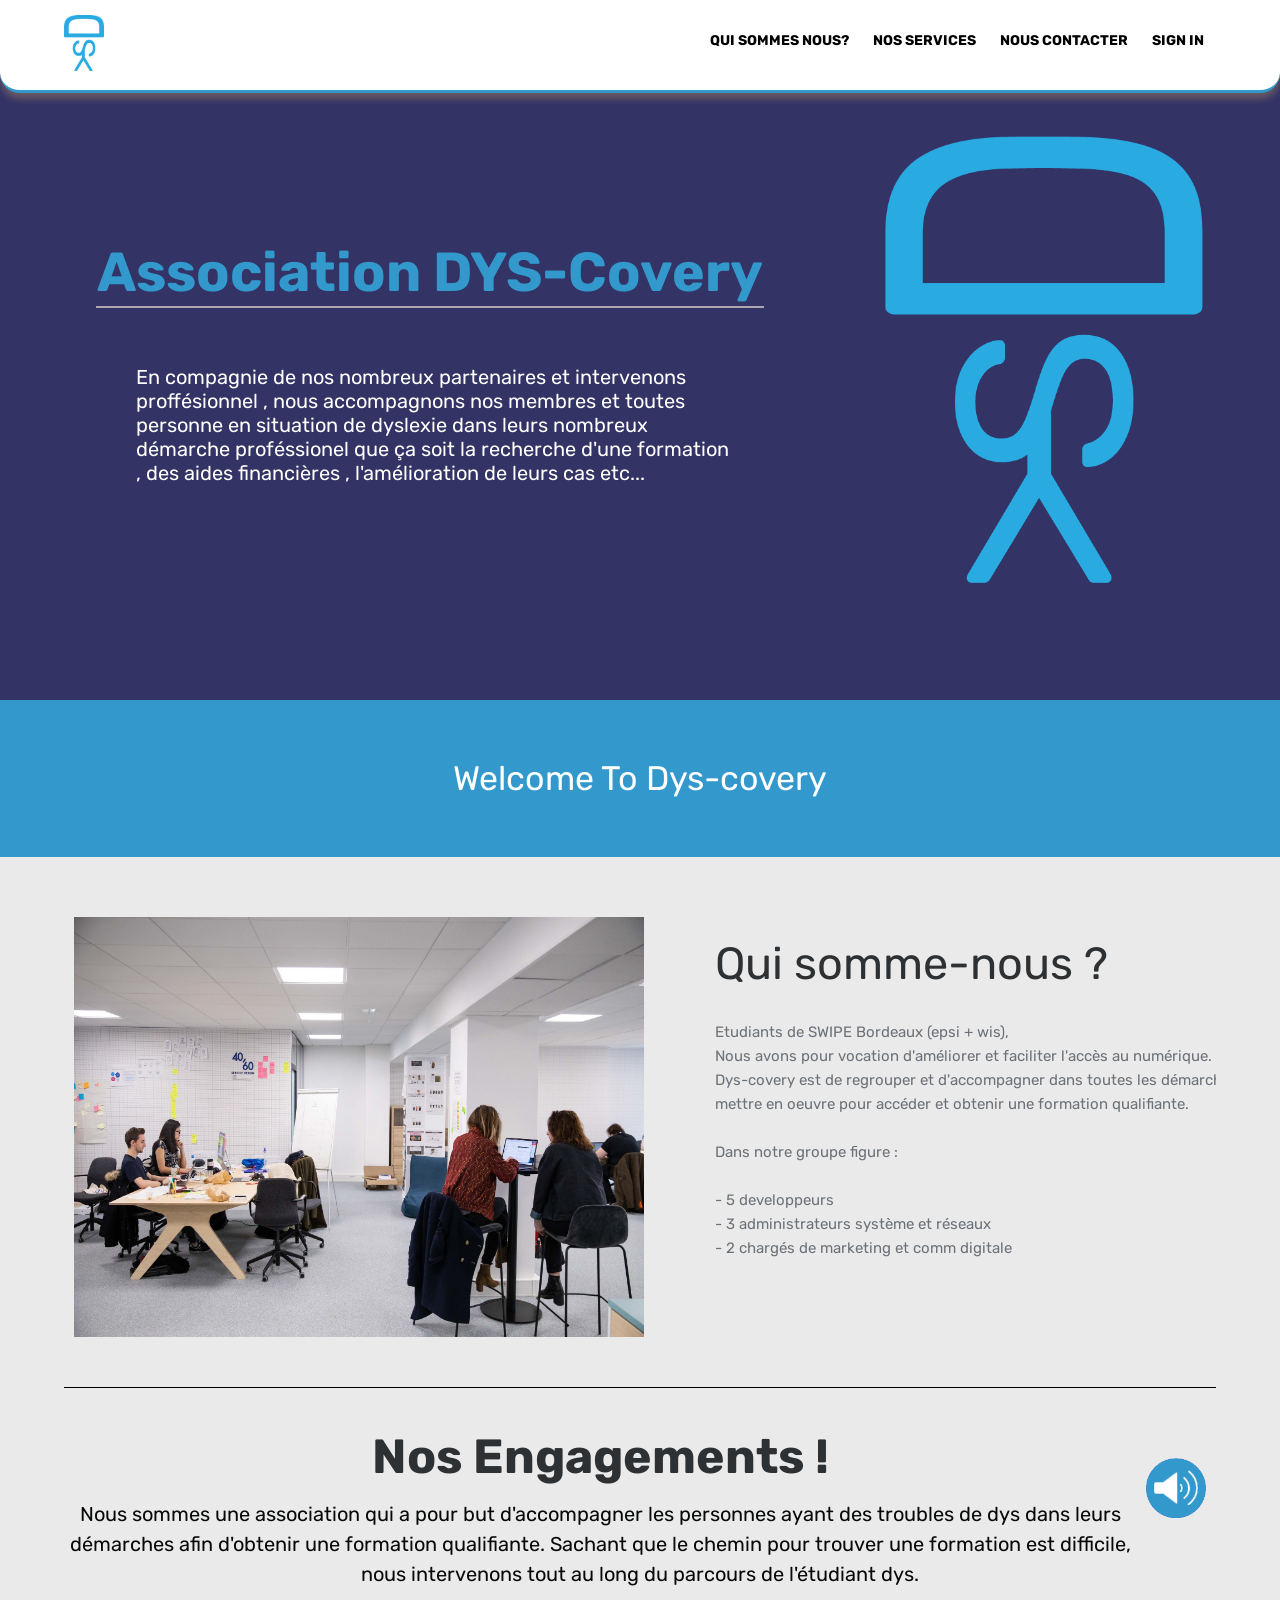
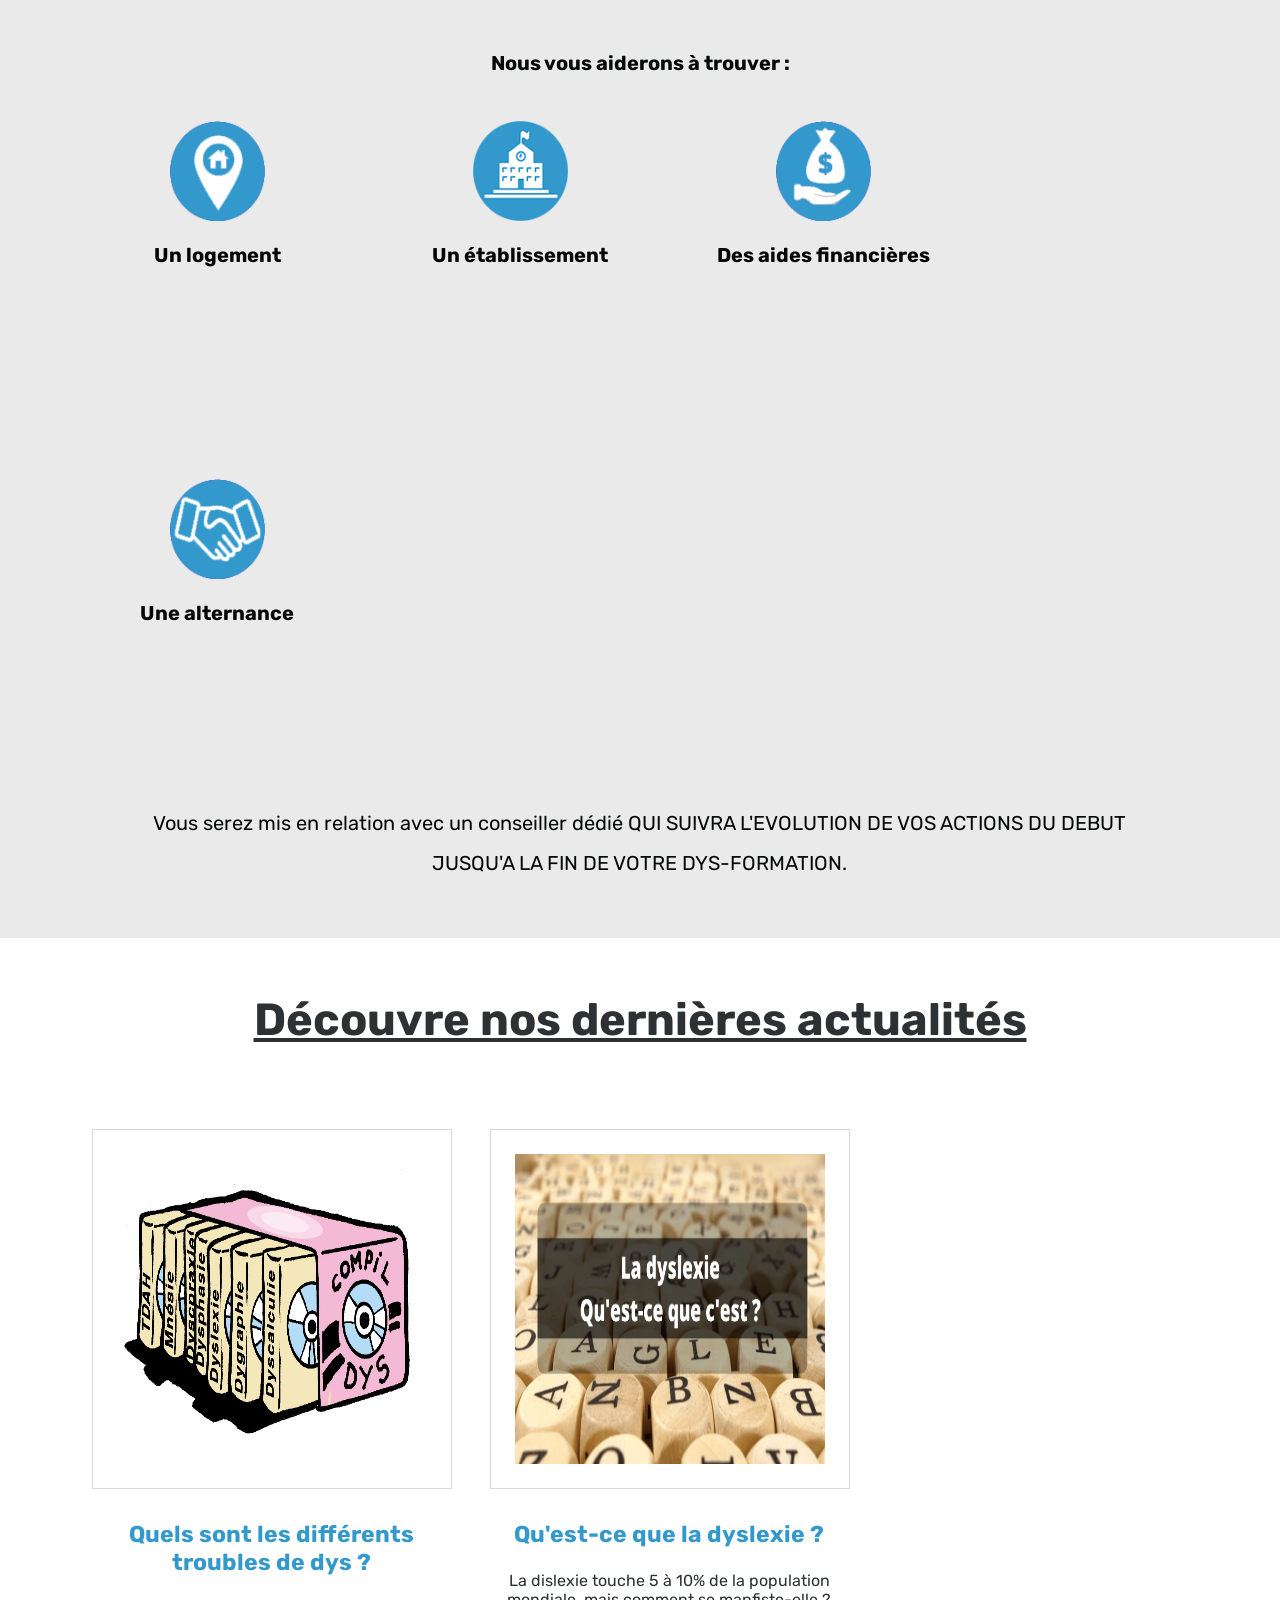
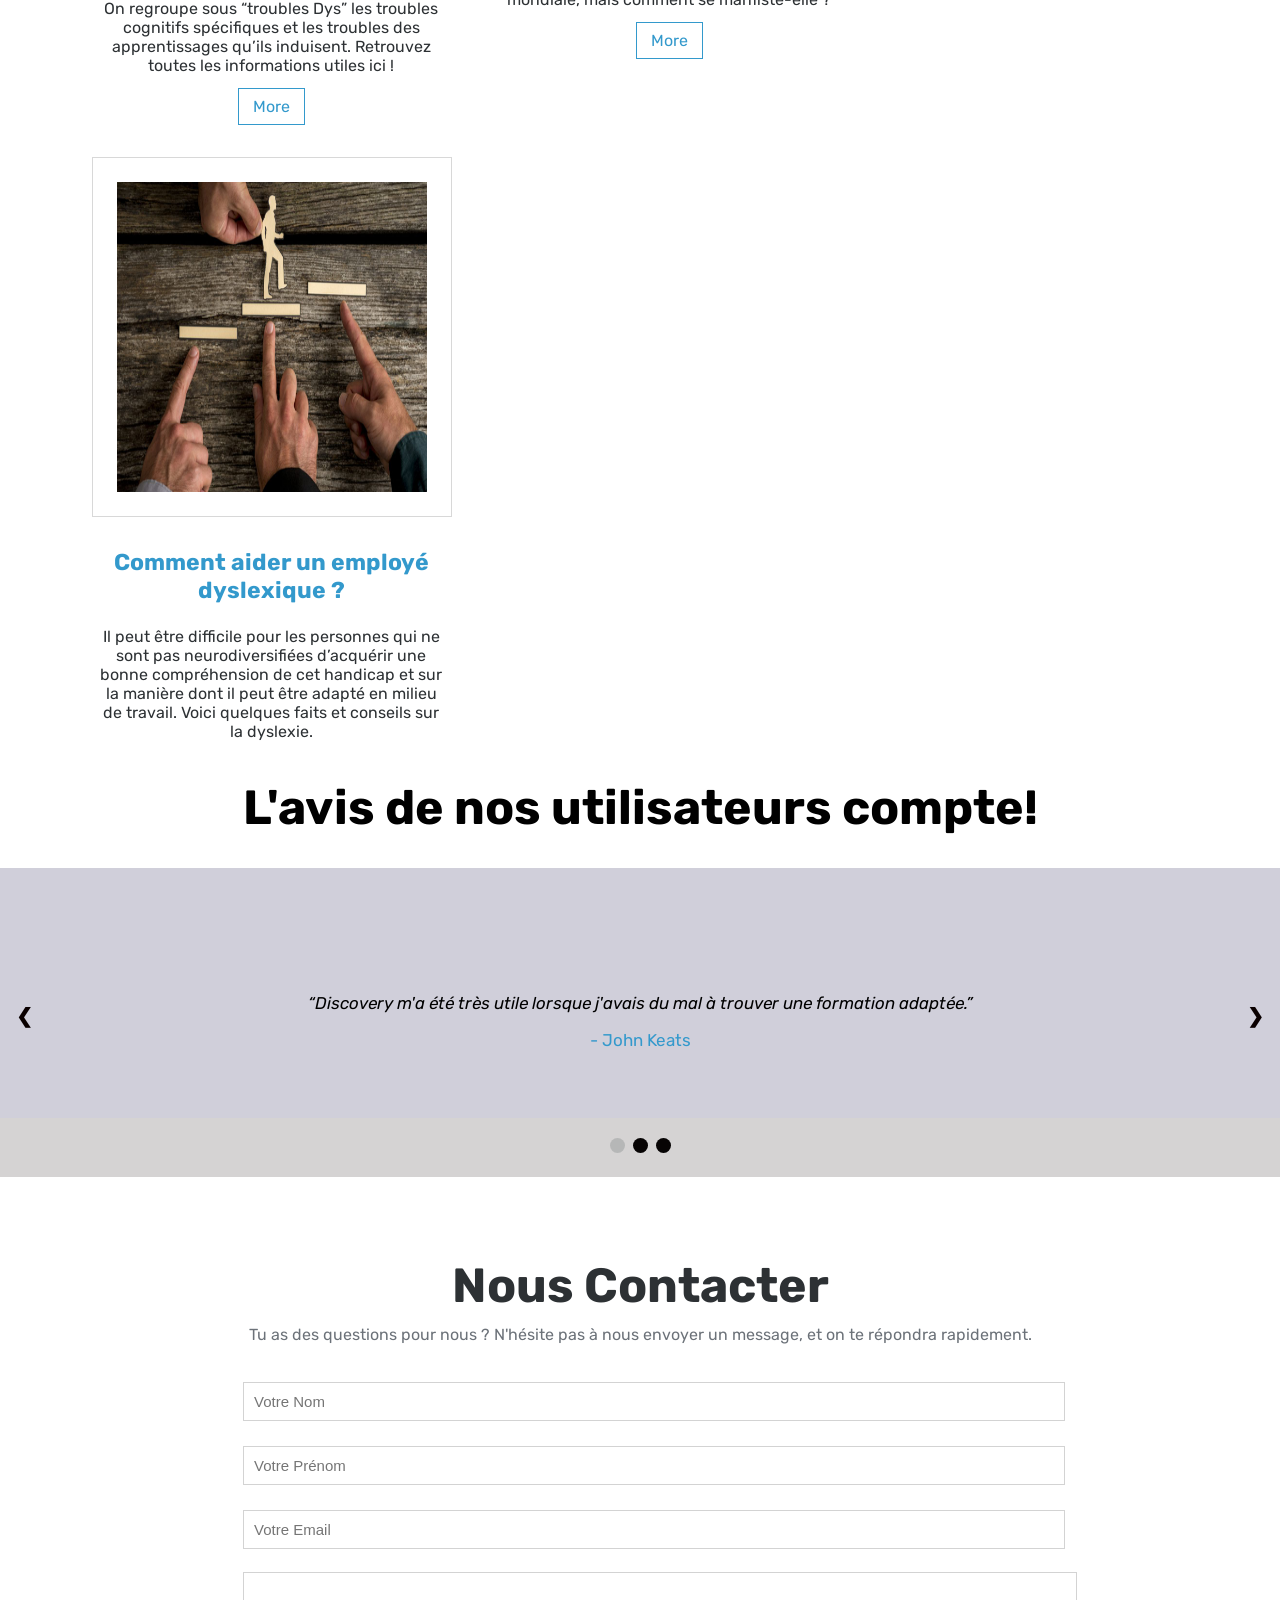
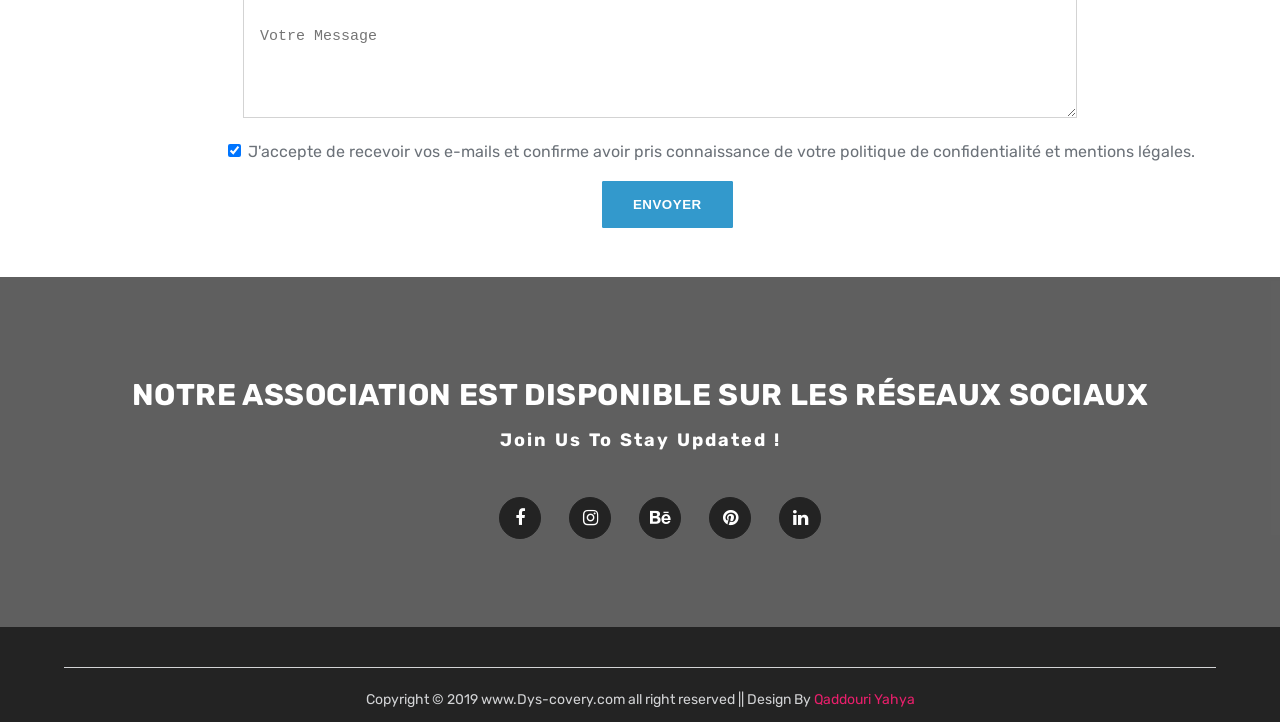
==== index.html @ 8e51b26f "Initial commit for server's guys" ====
<!DOCTYPE html>
<html lang="en-US" dir="ltr">
<head>
	<meta charset="utf-8">
	<meta name="viewport" content="device=width-device">
	<meta name="description" content="Affordable Web Development, Professional Web Development">
	<meta name="keyword" content="Wev Development, Web Design">
	<meta name="author" content="Yahya Qaddouri, Programmer and Developer">
	<title>Dys-cover</title>
	<link rel="stylesheet" type="text/css" href="Dyscovery.css">
	<link href="https://fonts.googleapis.com/css2?family=Rubik:ital,wght@0,300;0,400;0,500;0,600;0,700;0,800;0,900;1,300;1,400;1,500;1,600;1,700;1,800;1,900&display=swap" rel="stylesheet">
	<script type="text/javascript" src="index.js"></script>
</head>
<body>
	<section id="banner">
		<header>
			<div id=ancre-tete class="shape">
				<a href="index.html">
				<div class="logo">
					<img src="Images/logo1.png"></a>
				</div>
				<nav>
					<ul>
						<li><a href="#ancre-quisommesnous">Qui sommes Nous?</a></li>
						<li><a href="#">Nos Services</a>
							<ul class="nav-has-dropdown">
							  <li><a href="Formation.html">Formation</a></li>
							  <li><a href="Logement.html">Logement</a></li>
							  <li><a href="Aide.html">Aide Financières</a></li>
							</ul>
						  </li> 
						<!--<li><a href="#">Contacts</a></li>-->
						<li><a href="#ancre-contact">Nous Contacter</a></li>
						<li><a href="signin.php">Sign In</a></li>
					</ul>
				</nav>
			</div>
		</header>

		
		<div class="shape">
			<div class="content">
				<!-- <span id="Quote1"><q>Clothes mean nothing until someone lives in them</q></span>
				<br>-->
				<span id="Quote2">Association DYS-Covery</span>
				<p>
					En compagnie de nos nombreux partenaires et intervenons proffésionnel , nous accompagnons nos membres et toutes personne en situation de dyslexie dans leurs nombreux démarche proféssionel que ça soit la recherche d'une formation , des aides financières , l'amélioration de leurs cas etc...</p> <!-- <span id="desk">2019 Collection</span> -->

				<!--<form>
					<input class="searchinp" type="search" placeholder="What are you looking for?">
					<button class="btn" type="submit"><i class="fa fa-search" aria-hidden="true"></i></button>
				</form>-->
			</div>
		</div>
	</section>

	<section id="texts">
		<div class="shape">
			<h1>Welcome To Dys-covery</h1>
			<!--<span id="p">Lorem ipsum dolor sit amet, consectetur adipiscing elit. Duis eu libero scelerisque ligula sagittis faucibus eget quis lacus.Lorem ipsum dolor sit amet, consectetur adipiscing elit.Lorem ipsum dolor sit amet, consectetur adipiscing elit.</span>-->
		</div>
	</section>

	<section id="about">
		<div class="shape" id="ancre-quisommesnous">
			<article id="sidebox">
				<div class="left">
					<img src="Images/quisommesnous.jpg">
				</div>
				<div class="right">
					<h1>Qui somme-nous ?</h1>
					<p>Etudiants de SWIPE Bordeaux (epsi + wis),<br>
					Nous avons pour vocation d'améliorer et faciliter l'accès au numérique.
					L'idée de Dys-covery est de regrouper et d'accompagner dans toutes les démarches à mettre en oeuvre pour accéder et obtenir une formation qualifiante.
					<br>
					<br>
					Dans notre groupe figure :</br>
					<br>
                     - 5 developpeurs<br>
                     - 3 administrateurs système et réseaux<br>
                     - 2 chargés de marketing et comm digitale</p>
					 <br>
					<!--<a href="#">La Team ! </a>-->
				</div>
			</article>
		</div>
	</section>

	<!--<section id="textsvideos">
		<div class="shape">
			<article class="Design">
				<div class="Leftbx">
					<h1>Videos</h1>
					<p>Lorem Ipsum is simply dummy text of the printing and typesetting industry. Lorem Ipsum has been the industry's standard dummy text ever since the 1500s, when an unknown printer took a galley of type and scrambled it to make a type specimen book.
					<br>
					<br>
					There are many variations of passages of Lorem Ipsum available, but the majority have suffered alteration in some form, by injected humour, or randomised words which don't look even slightly believable.
					<br>
					<br>
					There are many variations of passages of Lorem Ipsum available, but the majority have suffered alteration in some form, by injected humour, or randomised words which don't look even slightly believable.</p>
				</div>

				<div class="Rightbx">
					<iframe src="https://player.vimeo.com/video/146742515?title=0&byline=0&portrait=0" allow="autoplay; fullscreen" allowfullscreen></iframe>
				</div>
			</article>
		</div>
	</section>-->

	<!-- <section id="Quote-Slide">
    <div class="shape"></div>
	<h3>Notre Engagement!</h3>
	<p>Nous sommes une association qui a pour but d'accompagner les personnes ayant des troubles de dys dans leurs démarches afin afin d'obtenir une formation qualifiante. Sachant que le chemin pour trouver une formation est difficile, nous intervenons tout au long du parcours de l'étudiant dys.
	</br>Nous aidons ainsi à :</p>
     
    </section> -->

	<section id="Team">
		<div class="shape">
		<div class="section-header">
		<div class="Audio">				
			<audio id="son" src="ressources_site/speech.wav"></audio>
            <img id="image" width="60px" src="ressources_site/picto/picto_audio.png" />
          <script>
            var son = document.getElementById('son'),
               image = document.getElementById('image');
               image.onclick = function(){
               son.play();
               }
           </script>
		</div>
				<h1>Nos Engagements !</h1>
				<p>Nous sommes une association qui a pour but d'accompagner les personnes ayant des troubles de dys dans leurs démarches afin d'obtenir une formation qualifiante.
					Sachant que le chemin pour trouver une formation est difficile, nous intervenons tout au long du parcours de l'étudiant dys.</p>
			    </br>
				<p ><strong>Nous vous aiderons à trouver :</strong></p>
		</div>
			<div class="Meet" >
				<div class="Person">
					<img src="ressources_site/picto/picto_logement.png">
					<div class="Person-Content">
						<h4>Un logement</h4>
					</div>
				</div>
			</div>
			<div class="Meet" >
				<div class="Person">
					<img src="ressources_site/picto/picto_school.png">
					<div class="Person-Content">
						<h4>Un établissement</h4>
					</div>
				</div>
			</div>
			<div class="Meet" >
				<div class="Person">
					<img src="ressources_site/picto/picto_moula.png">
					<div class="Person-Content">
						<h4>Des aides financières</h4>
					</div>
				</div>
			</div>
			<div class="Meet" >
				<div class="Person">
					<img src="ressources_site/picto/picto_alternance.png">
					<div class="Person-Content">
						<h4>Une alternance</h4>
					</div>
				</div>
			</div>
	<div class="shape">	
		<div class="section-header"  >
			<p class="tonton">Vous serez mis en relation avec un conseiller dédié QUI SUIVRA L'EVOLUTION DE VOS ACTIONS DU DEBUT JUSQU'A LA FIN DE VOTRE DYS-FORMATION.</p>
		</div>
	</div>
	</div>
	</section>

	<section id="Design">
		<div class="shape">
			<article id="Thrends">
				<h1><u>Découvre nos dernières actualités</u></h1>
				<!--<p>Lorem ipsum dolor sit amet, consectetur adipiscing elit. Praesent eget risus vitae massa<br>semper aliquam quis mattis quam.</p>-->
				
				<div class="box">
					<img class="middle" src="blog/article 2/TroublesDeDys.jpg">
					<div class="titles">
						<h3>Quels sont les différents troubles de dys ?</h3>
						<p>On regroupe sous “troubles Dys” les troubles cognitifs spécifiques et les troubles des apprentissages qu’ils induisent. Retrouvez toutes les informations utiles ici !</p>
						<a href="https://www.ffdys.com/troubles-dys" target="_blank">More</a>
					</div>
				</div>
				<div class="box">
					<img class="middle" src="blog/article 1/illu.png">
					<div class="titles">
						<h3>Qu'est-ce que la dyslexie ?</h3>
						<p>La dislexie touche 5 à 10% de la population mondiale, mais comment se manfiste-elle ?</p>
						<a href="https://dysmoi.fr/la-dyslexie-qu-est-ce-que-c-est/" target="_blank">More</a>
					</div>
				</div>
				<div class="box">
					<img class="middle" src="blog/article 3/aide_emploi.jpg">
					<div class="titles">
						<h3>Comment aider un employé dyslexique ?</h3>
						<p>Il peut être difficile pour les personnes qui ne sont pas neurodiversifiées d’acquérir une bonne compréhension de cet handicap et sur la manière dont il peut être adapté en milieu de travail. Voici quelques faits et conseils sur la dyslexie.</p>
						<a href="https://www.kellyservices.ca/ca/services-aux-entreprises/centre-de-ressources-pour-les-entreprises/gestion-des-employes/comment-aider-un-employe-dyslexique/" target="_blank">More</a>
					</div>
				</div>
			</article>
		</div>
	</section>
	<h1 class="yaya">L'avis de nos utilisateurs compte!</h1>
<section class="slideshow-container">
	<div class="mySlides" onload="currentSlide(1)">
	  <q>Discovery m'a été très utile lorsque j'avais du mal à trouver une formation adaptée.</q>
	  <p class="author">- John Keats</p>
	</div>
  
	<div class="mySlides">
	  <q>Un accompagnement et des conseillers au top !</q>
	  <p class="author">- Pierre Dumont</p>
	</div>
  
	<div class="mySlides">
	  <q>On y retrouve vraiment toute l'aide nécessaire, merci beaucoup !</q>
	  <p class="author">- Thomas maxime</p>
	</div>
  
	<!-- Next/prev buttons -->
	<a class="prev" onclick="plusSlides(-1)">&#10094;</a>
	<a class="next" onclick="plusSlides(1)">&#10095;</a>
   </section>
  
     <!-- Dots/bullets/indicators -->
     <div class="dot-container">
	  <span class="dot"  onclick="currentSlide(1)"></span>
	  <span class="dot" onclick="currentSlide(2)"></span>
 	  <span class="dot" onclick="currentSlide(3)"></span>
     </div>
  </div>
</section>

	<section id="Contact">
		<div id="ancre-contact" class="shape">
			<div class="contact-header">
				<h1 >Nous Contacter</h1>
				<p>Tu as des questions pour nous ? N'hésite pas à nous envoyer un message, et on te répondra rapidement.</p>
			</div>
			<div class="Form">
				<form>
					<div class="inp">
						<input type="text" spellcheck="true" placeholder="Votre Nom" required="">
					</div>
					<div class="inp">
						<input type="text" spellcheck="true" placeholder="Votre Prénom" required="">
					</div>
					<div class="inp">
						<input type="email" spellcheck="true" placeholder="Votre Email" required="">
					</div>
					<div class="inp">
						<textarea type="text" spellcheck="true" placeholder="Votre Message" required=""></textarea>
					</div>
				</br>
					<div class="popo">
						<input type="checkbox" id="Newsle" name="newsletter"
							   checked>
						<label for="Newsle">J'accepte de recevoir vos e-mails et confirme avoir pris connaissance de votre politique de confidentialité et mentions légales.
						</label>
					  </div>
					<div class="btn">
						<input type="submit" value="Envoyer">
					</div>
				</form>
			</div>
		</div>
	</section>

	<section id="upgrade">
		<div class="shape">
			<div class="upgrade-content">
				<h1>Notre association est disponible sur les réseaux sociaux</h1>
				<p>Join us to stay updated ! </p>
				<!--<a class="anchor" href="#">details</a>-->

				<ul>
					<li><a href="#"><i class="fa fa-facebook"></i></a></li>

					<li><a href="#"><i class="fa fa-instagram"></i></a></li>

					<li><a href="#"><i class="fa fa-behance"></i></a></li>

					<li><a href="#"><i class="fa fa-pinterest"></i></a></li>

					<li><a href="#"><i class="fa fa-linkedin"></i></a></li>
				</ul>
			</div>
		</div>
	</section>
	
	<footer>
		<div class="shape">
			<div class="flex">
			</div>
			<p>Copyright &copy; 2019 www.Dys-covery.com all right reserved || Design By <span style="color: #e81f6b;">Qaddouri Yahya</span></p>
		</div>
	</footer>
</body>

</html>


<!--<article id="Features">
				<h1>Features</h1>
				<p>Lorem ipsum dolor sit amet, consectetur adipiscing elit. Praesent eget risus vitae massa<br>semper aliquam quis mattis quam.</p>

				<div class="bx">
					<i class="fa fa-heart-o" aria-hidden="true"></i>
					<div class="innerbx">
						<h1>Money Back</h1>
						<p>Lorem ipsum dolor sit amet, consectetur adipiscing elit. Duis eu libero scelerisque ligula sagittis faucibus eget quis lacus.</p>
					</div>
				</div>

				<div class="bx">
					<i class="fa fa-gift" aria-hidden="true"></i>
					<div class="innerbx">
						<h1>Gift Coupon</h1>
						<p>Lorem ipsum dolor sit amet, consectetur adipiscing elit. Duis eu libero scelerisque ligula sagittis faucibus eget quis lacus.</p>
					</div>
				</div>

				<div class="bx">
					<i class="fa fa-mobile" aria-hidden="true"></i>
					<div class="innerbx">
						<h1>Free Shipping</h1>
						<p>Lorem ipsum dolor sit amet, consectetur adipiscing elit. Duis eu libero scelerisque ligula sagittis faucibus eget quis lacus.</p>
					</div>
				</div>
			</article>-->
---- Dyscovery.css ----
@import url("https://maxcdn.bootstrapcdn.com/font-awesome/4.6.3/css/font-awesome.min.css");
body
{
	margin: 0px;
	padding: 0px;
	font-family: 'Rubik', sans-serif;
	font-weight: 400px;
	color: #6c7279;
	background: #ffff;
}
.shape
{
	width: 90%;
	margin: auto;
	overflow: hidden;
}
header {  
	 min-height: 80px; 
	  width: 100%;   
	  background: transparent;  
	   position: fixed;  
	    z-index: 15;   
	    background: white;  
		border-bottom: solid 3px #3399CC;  
		border-bottom-left-radius: 20px;
		border-bottom-right-radius: 20px;
	    box-shadow: 0px 6px 6px 0px rgba(118,99,99,0.75);
	 }
header2 
{
	min-height: 80px;
	width: 100%;
	background: transparent;
	position: fixed;
	z-index: 1;
	background: rgba(35, 35, 35, 0.8);
}
header .logo
{
	float: left;
}
header .logo img
{
	
	/*height: 50px;*/
	width: 40px;
    margin-bottom: 15px;
	margin-top: 15px;
}
header nav
{
	float: right;
	margin-top: 8px;
}

header nav li {
	/*color: #fff;*/
	/*background: darkorange;*/
	display: block;
	float: left;
	padding: 1rem;
	position: relative;
	text-decoration: none;
	/*transition-duration: 0.3s;*/
  }
header nav li:hover {
	cursor: pointer;
  }
header nav ul
{
	padding-left: 0;
	list-style: none;
}
 header nav ul li 
{
	display: inline-block;
	padding: 6px 12px;
}
header nav ul li a
{
	text-decoration: none;
	color: black /*#ffffff*/;
	text-transform: uppercase;
	margin-bottom: 4px;
	font-weight: bold;
	font-size: 14px;
	position: relative;
}
header nav ul li ul {
	background: inherit;
	visibility: hidden;
	opacity: 0;
	min-width: 5rem;
	position: auto;
	/*transition: all 0.5s ease;*/
	margin-top: 1rem;
	left: 0;
	display: none;
  }

header nav ul li:hover > ul,
header nav ul li ul:hover {
  visibility: visible;
  opacity: 1;
  display: block;

}
header nav ul li a:hover
{
	color: #3399CC;/*#3399CC*/
}

header nav ul li ul li {
	clear: both;
	width: 100%;
  }

.nav-has-dropdown {
	float: auto;
	overflow: hidden;
  }
  
  .nav-has-dropdown .navbar-submenu-toggle {
	font-size: 16px;
	border: none;
	outline: none;
	color: white;
	/*padding: 14px 16px;*/
	background-color: inherit;
	font-family: inherit; /* Important for vertical align on mobile phones */
	margin: 0;} /* Important for vertical align on mobile phones */
#bannerconseiller
{
	background: url("Images/conseiller.png");
	background-size: cover;
	background-repeat: no-repeat;
	min-height: 450px;
}
#bannerconseiller .shape .content
	{
		float: left;
		margin-left: 10%;
		margin-top: 200px;
		position: absolute;
	}
#bannerconseiller .shape .content #Quote1
	{
		font-size: 15px;
		color: #aaa7b0;
	}
#bannerconseiller .shape .content #Quote3
	{
		font-size: 55px;
		color: #3399CC;
		font-weight: bold;
		padding:1px;
		border-bottom: 2px solid #aaa7b0;
	}
#bannerconseiller .shape .content p
	{
		margin-top: 25px;
		width:300px;
		color: #ffffff;
		margin-left: 6%;
		font-size: 20px;
	}
#bannerconseiller .shape .content #desk
	{
		color: #3399CC /*#3399CC*/;
		font-style: italic;
	}
#bannerconseiller .shape .content form .searchinp
	{
		float: left;
		width: 440px;
		height: 40px;
		padding: 10px;
		outline: none;
		border: none;
		border: 1px solid #3399CC;
		border-radius: 4px 0px 0px 4px;
		font-size: 15px;
		color: #fff;
		background: transparent;
	}
#bannerconseiller .shape .content form .btn
	{
		position: absolute;
		width: 55px;
		height: 40px;
		margin-left: -2px;
		text-align: center;
		font-size: 22px;
		background: none;
		background: #3399CC;
		border: none;
		outline: none;
		padding: 2px;
		border: 1px solid #3399CC;
		color: #fff;
		cursor: pointer;
		border-radius: 0px 4px 4px 0px;
}

#bannersignin
{
	/*background: url("Images/conseiller.png");
	background-size: cover;
	background-repeat: no-repeat;*/
	min-height: 50%;
}
#bannersignin .shape .content
	{
		float: left;
		margin-left: 10%;
		margin-top: 30%;
		position: absolute;
	}
#bannersignin .shape .content #Quote1
	{
		font-size: 15px;
		color: #aaa7b0;
	}
#bannersignin .shape .content #Quote3
	{
		font-size: 55px;
		color: #2571c7;
		font-weight: bold;
		padding:1px;
		border-bottom: 2px solid #aaa7b0;
	}
#bannersignin .shape .content p
	{
		margin-top: 25px;
		width:300px;
		color: #ffffff;
		margin-left: 6%;
		font-size: 20px;
	}
#bannersignin .shape .content #desk
	{
		color: #3399CC;
		font-style: italic;
	}
#bannersignin .shape .content form .searchinp
	{
		float: left;
		width: 440px;
		height: 40px;
		padding: 10px;
		outline: none;
		border: none;
		border: 1px solid #3399CC;
		border-radius: 4px 0px 0px 4px;
		font-size: 15px;
		color: #fff;
		background: transparent;
	}
#bannersignin .shape .content form .btn
	{
		position: absolute;
		width: 55px;
		height: 40px;
		margin-left: -2px;
		text-align: center;
		font-size: 22px;
		background: none;
		background: #3399CC;
		border: none;
		outline: none;
		padding: 2px;
		border: 1px solid #3399CC;
		color: #fff;
		cursor: pointer;
		border-radius: 0px 4px 4px 0px;
}

#banner2
	{
		background: url("ressources_site/bannieres/formation_banniere.jpg");
		background-size: cover;
		background-repeat: no-repeat;
		min-height: 600px;
	}
#banner2 .shape .content
	{
		float: left;
		margin-left: 32px;
		margin-top: 240px;
		position: absolute;
	}
#banner2 .shape .content #Quote1
	{
		font-size: 15px;
		color: #aaa7b0;
	}
#banner2 .shape .content #Quote2
	{
		font-size: 55px;
		color: #3399CC /*#3399CC*/;
		font-weight: bold;
		padding:1px;
		border-bottom: 2px solid #aaa7b0;
	}
#banner2 .shape .content p
	{
		margin-top: 60px;
		width:600px;
		color: #ffffff;
		margin-left: 6%;
		font-size: 20px;
	}
#banner2 .shape .content #desk
	{
		color: #3399CC /*#3399CC*/;
	}
#banner2 .shape .content form .searchinp
	{
		float: left;
		width: 440px;
		height: 40px;
		padding: 10px;
		outline: none;
		border: none;
		border: 1px solid #3399CC;
		border-radius: 4px 0px 0px 4px;
		font-size: 15px;
		color: #fff;
		background: transparent;
	}
#banner2 .shape .content form .btn
	{
		position: absolute;
		width: 55px;
		height: 40px;
		margin-left: -2px;
		text-align: center;
		font-size: 22px;
		background: none;
		background: #3399CC;
		border: none;
		outline: none;
		padding: 2px;
		border: 1px solid #3399CC;
		color: #fff;
		cursor: pointer;
		border-radius: 0px 4px 4px 0px;
}

#banneraide
	{
		background: url("ressources_site/bannieres/finance_banniere.jpg") no-repeat center center;
		background-size: cover;
		background-repeat: no-repeat;
		height: 600px;
	}
#banneraide .shape .content
	{
		float: left;
		margin-left: 32px;
		margin-top: 240px;
		position: absolute;
	}
#banneraide .shape .content #Quote1
	{
		font-size: 15px;
		color: #aaa7b0;
	}
#banneraide .shape .content #Quote2
	{
		font-size: 55px;
		color: #3399CC /*#3399CC*/;
		font-weight: bold;
		padding:1px;
		border-bottom: 2px solid #aaa7b0;
	}
#banneraide .shape .content p
	{
		margin-top: 60px;
		width:600px;
		color: #ffffff;
		margin-left: 6%;
		font-size: 20px;
	}
#banneraide .shape .content #desk
	{
		color: #3399CC /*#3399CC*/;
	}
#banneraide .shape .content form .searchinp
	{
		float: left;
		width: 440px;
		height: 40px;
		padding: 10px;
		outline: none;
		border: none;
		border: 1px solid #3399CC;
		border-radius: 4px 0px 0px 4px;
		font-size: 15px;
		color: #fff;
		background: transparent;
	}
#banneraide .shape .content form .btn
	{
		position: absolute;
		width: 55px;
		height: 40px;
		margin-left: -2px;
		text-align: center;
		font-size: 22px;
		background: none;
		background: #3399CC;
		border: none;
		outline: none;
		padding: 2px;
		border: 1px solid #3399CC;
		color: #fff;
		cursor: pointer;
		border-radius: 0px 4px 4px 0px;
}

#bannerlogement
	{
		background: url("ressources_site/bannieres/logement_banniere.jpg") no-repeat center center;
		background-size: cover;
		background-repeat: no-repeat;
		height: 600px;
	}
#bannerlogement .shape .content
	{
		float: left;
		margin-left: 32px;
		margin-top: 240px;
		position: absolute;
	}
#bannerlogement .shape .content #Quote1
	{
		font-size: 15px;
		color: #aaa7b0;
	}
#bannerlogement .shape .content #Quote2
	{
		font-size: 55px;
		color: #3399CC /*#3399CC*/;
		font-weight: bold;
		padding:1px;
		border-bottom: 2px solid #aaa7b0;
	}
#bannerlogement .shape .content p
	{
		margin-top: 60px;
		width:600px;
		color: #ffffff;
		margin-left: 6%;
		font-size: 20px;
	}
#bannerlogement .shape .content #desk
	{
		color: #3399CC /*#3399CC*/;
	}
#bannerlogement .shape .content form .searchinp
	{
		float: left;
		width: 440px;
		height: 40px;
		padding: 10px;
		outline: none;
		border: none;
		border: 1px solid #3399CC;
		border-radius: 4px 0px 0px 4px;
		font-size: 15px;
		color: #fff;
		background: transparent;
	}
#bannerlogement .shape .content form .btn
	{
		position: absolute;
		width: 55px;
		height: 40px;
		margin-left: -2px;
		text-align: center;
		font-size: 22px;
		background: none;
		background: #3399CC;
		border: none;
		outline: none;
		padding: 2px;
		border: 1px solid #3399CC;
		color: #fff;
		cursor: pointer;
		border-radius: 0px 4px 4px 0px;
}


#banner
{
	background: url("Images/banner.png");
	background-size: cover;
	background-repeat: no-repeat;
	min-height: 700px;
}
#banner .shape .content
{
	float: left;
	margin-left: 32px;
	margin-top: 240px;
	position: absolute;
}
#banner .shape .content #Quote1
{
	font-size: 15px;
	color: #aaa7b0;
}
#banner .shape .content #Quote2
{
	font-size: 55px;
	color: #3399CC /*#3399CC*/;
	font-weight: bold;
	padding:1px;
	border-bottom: 2px solid #aaa7b0;
}
#banner .shape .content p
{
	margin-top: 60px;
	width:600px;
	color: #ffffff;
	margin-left: 6%;
	font-size: 20px;
}
#banner .shape .content #desk
{
	color: #3399CC /*#3399CC*/;
}
#banner .shape .content form .searchinp
{
	float: left;
	width: 440px;
	height: 40px;
	padding: 10px;
	outline: none;
	border: none;
	border: 1px solid #3399CC;
	border-radius: 4px 0px 0px 4px;
	font-size: 15px;
	color: #fff;
	background: transparent;
}
#banner .shape .content form .btn
{
	position: absolute;
	width: 55px;
	height: 40px;
	margin-left: -2px;
	text-align: center;
	font-size: 22px;
	background: none;
	background: #3399CC /*#3399CC*/;
	border: none;
	outline: none;
	padding: 2px;
	border: 1px solid #3399CC;
	color: #fff;
	cursor: pointer;
	border-radius: 0px 4px 4px 0px;
}
#texts
{
	min-height: 60px;
	background: #3399CC;
	text-align: center;
	color: #ffff;
	border-radius: 20px solid black;
}
#texts .shape h1
{
	/* margin-top: 70px;*/
	font-size: 34px;
	font-weight: normal;
	padding: 30px;
	text-align: center;
	border-radius: 20px ;
	/* margin-bottom: -1px;*/
	/*padding-bottom: 20px;*/
}
#Design
{
	min-height: 850px;
	background: #ffffff;
}
#Design #Thrends
{
	min-height: 700px;
	background: #ffffff;
}
#Design #Thrends h1
{
	text-align: center;
	color: #2d3134;
	font-size: 45px;
	/*border-bottom: 2px solid #08070a;*/
	padding-top: 10px;
}

#Design #Thrends #souligne
{
	text-align: center;
	color: #2d3134;
	font-size: 45px;
	padding-top: 10px;

}
#Design #Thrends p
{
	text-align: center;
	color: #2d3134;
	margin-top: -33px;
}
#Design #Thrends .box
{
	float: left;
	margin-left: 18px;
	margin-top: 28px;
	width: 380px;
	height: 600px;
	background: none;
}
#Design #Thrends .box .middle
{
	width: 310px;
	height: 310px;
	margin-left: 10px;
	margin-top: 10px;
	padding: 24px;
	border: 1px solid #d8d8d8;
}
#Design #Thrends .box .titles
{
	width: 350px;
	height: 180px;
	margin-left: 14px;
	text-align: center;
}
#Design #Thrends .box .titles h3
{
	text-align: center;
	padding-top: 4px;
	font-size: 23px;
	color: #3399CC;
}
#Design #Thrends .box .titles p
{
	margin-top: 6px;
	padding-bottom: 6px;
	color: #2d3134;
}
#Design #Thrends .box .titles a
{
	text-decoration: none;
	color: #3399CC;
	border: 1px solid #3399CC;
	padding: 8px 14px;
	transition: 0.5s all;
}
#Design #Thrends .box .titles a:hover
{
	color: #fff;
	background: #3399CC;
}
#Design #Features
{
	min-height: 600px;
	background: #ffffff;
	margin-top: -20px;
}
#Design #Features h1
{
	text-align: center;
	line-height: 1.3;
	font-size: 48px;
	color: #2d3134;
	margin-bottom: -10px;
}
#Design #Features p
{
	text-align: center;
	color: #2d3134;
}
#Design #Features .bx
{
	float: left;
	margin-left: 18px;
	margin-top: 30px;
	width: 380px;
	height: 340px;
	background: none;
	/*border: 1px solid grey;*/
}
#Design #Features .bx .fa
{
	display: flex;
	justify-content: center;
	align-items: center;
	padding: 18px;
	height: 50px;
	width: 80px;
	font-size: 40px;
	background: #3399CC;
	color: #ffffff;
	margin-left: 132px;
	border-radius: 2px;
}
#Design #Features .bx .innerbx
{
	width: 350px;
	height: 230px;
	margin-left: 11px;
	margin-top: 7px;
	border: 4px solid #3399CC;
	border-radius: 2px;
}
#Design #Features .bx .innerbx h1
{
	font-size: 26px;
	color: #2d3134;
	margin-bottom: 10px;
	margin-top: 60px;
}
#Design #Features .bx .innerbx p
{
	color: #86898e;
	line-height: 1.5;
}
#about
{
	min-height: 530px;
	background: #eaeaea;
}
#about #sidebox
{
	height: 530px;
	width: 1215px;
	background: #eaeaea;
	border-bottom:  1px solid black ;
}
#about #sidebox .left
{
	float: left;
	width: 570px;
	height: 430px;
}
#about #sidebox .right
{
	float: right;
	width: 634px;
	height: 530px;

}
#about #sidebox .left img
{
	padding: 10px;
	margin-top: 50px;
	width: 570px;
	height: 420px;
	filter: grayscale(5%);
}
#about #sidebox .right h1
{
	margin-left: 70px;
	margin-top: 80px;
	font-size: 45px;
	color: #2d3134;
	font-weight: normal;
}
#about #sidebox .right p
{
	margin-left: 70px;
	margin-top: -15px;
	color: #6c7279;
	font-size: 15px;
	line-height: 1.6;
	margin-bottom: 25px;
}
#about #sidebox .right a
{
	font-weight: bold;
	text-decoration: none;
	margin-left: 80px;
	color: #3399CC;
	font-size: 14px;
	text-transform: uppercase;
	border: 1px solid #3399CC;
	padding: 8px 12px;
	transition: 0.8s all;
}
#about #sidebox .right a:hover
{
	color: #ffffff;
	background: #3399CC;
}
#textsvideos
{
	min-height: 500px;
	background: #ffffff;
}
#textsvideos .Design
{
	width: 1215px;
	height: 430px;
	background: #ffffff;
	margin-top: 35px;
}
#textsvideos .Design .Leftbx
{
	float: left;
	width: 570px;
	height: 400px;
	margin-left: 10px;
	margin-top: 15px;
}
#textsvideos .Design .Rightbx
{
	float: right;
	width: 620px;
	height: 400px;
	margin-right: 10px;
	margin-top: 15px;
}
#textsvideos .Design .Leftbx h1
{
	font-size: 40px;
	font-weight: normal;
	color: #2d3134;
	margin-left: 25px;
	margin-bottom: -2px;
	margin-top: 50px;
}
#textsvideos .Design .Leftbx p
{
	margin-left: 25px;
	color: #6c7279;
	line-height: 1.5;
	font-size: 14px;
}
#textsvideos .Design .Rightbx iframe
{
	width: 600px;
	height: 330px;
	border: 0px;
	margin-top: 30px;
	margin-left: 22px;
	opacity: .9;
}
#gallery
{
	min-height: 2200px;
	background: #ffffff;
}
#gallery .GLwork
{
	height: 2135px;
	overflow: hidden;
	margin-top: 5px;
}
#gallery .GLwork .header
{
	height: 120px;
}
#gallery .GLwork .header h1
{
	text-align: center;
	font-size: 48px;
	color: #2d3134;
	margin-bottom: -8px;
}
#gallery .GLwork .header p
{
	text-align: center;
	color: #6c7279;
	line-height: 1.4;
}
#gallery .GLwork .works
{
	height: 1950px;
	margin-top: 15px;
}
#gallery .GLwork .works .photobx
{
	float: left;
	box-sizing: border-box;
	width: 301px;
	height: 240px;
	background: #000;
	margin-left: 2px;
	margin-top: 2px;
	overflow: hidden;
	position: relative;
	box-shadow: 0px 0px 0px 1px #fff;
}
#gallery .GLwork .works .photobx .phwrkbx
{
	text-decoration: none;
	background: transparent;
}
#gallery .GLwork .works .photobx .phwrkbx img
{
	width: 301px;
	height: 240px;
	opacity: .7;
	filter: brightness(100%);
	vertical-align: middle;
	transition: .3s all;
}
#gallery .photobx .overlay
{
	/*background: rgba(56, 56, 56, 0.58);*/
	background: rgba(232, 31, 107, 0.35);
	height: 100%;
	width: 100%;
	position: absolute;
	opacity: 0;
	left: 0px;
	top: 0px;
	transition: opacity, 0.3s;
}
#gallery .photobx:hover img
{
	transform: scale(1.2);
}
#gallery .photobx .overlay:hover
{
	opacity: 1;
}
#Discount-Cover
{
	min-height: 350px;
	background: url("Images/flat.jpg");
	background-size: cover;
	background-repeat: no-repeat;
	background-position: center;
	filter: grayscale(100%);
	transition: 0.3s all;
}
#Discount-Cover:hover
{
	filter: grayscale(30%);
}
#Team
{
	min-height: 600px;
	background: #eaeaea;
}
#Team .shape .section-header
{
	min-height: 135px;
	margin-top: 20px;
	text-align: center;
	/*border-top: solid 1px black;*/
}
#Team .shape .section-header .Audio
{   
	float:right;
	padding:10px;
	min-height: 5px;
	margin-top: 20px;
}

#Team .shape .section-header h1
{
	font-size: 48px;
	color: #2d3134;
	margin-bottom: -6px;
}
#Team .shape .section-header p
{
	color: #070808;
	line-height: 1.5;
	font-size: 20px;
}

#Team .shape .section-header .tonton
{
	color: #070808;
	line-height: 2;
	margin-top: -3%;

}
#Team .shape .Meet
{
	float: left;
	width: 300px;
	height: 350px;
	background: #eaeaea;
	margin-top: 8px;
	margin-left: 3px;
}
#Team .shape .Meet .Person
{
	max-width: 270px;
	height: 350px;
	margin-left: 15px;
	text-align: center;
}
#Team .shape .Meet .Person img
{
	width: 95px;
	height: 100px;
	margin-top: 15px;
	margin-bottom: -9px;
}
#Team .shape .Meet .Person .Person-Content
{
	width: 270px;
	height: 150px;
	margin-top: 5px;
}
#Team .shape .Meet .Person .Person-Content h4
{
	font-weight: 400px;
	font-size: 20px;
    color: #070606;
    margin-bottom: -7px;
}
#Team .shape .Meet .Person .Person-Content p
{
	line-height: 22.4px;
    color: #6c7279;
}
#Quote-Slide
{
	min-height: 500px;
	background: #cccccc;
}

#Quote-Slide .h3{
  text-align: center;
  margin-top: 15px;
}
#Quote-Slide .shape blockquote
{
	text-align: center;
	color: #fff;
	margin-top: 160px;
}
#Quote-Slide .shape blockquote p
{
	font-size: 14px;
	line-height: 1.5;
	width: 700px;
	margin-left: 205px;
}
#Contact
{
	min-height: 700px;
	background: #ffffff;
}
#Contact .shape .contact-header
{
	min-height: 110px;
	margin-top: 80px;
	text-align: center;
}
#Contact .shape .contact-header h1
{
	font-size: 48px;
	color: #2d3134;
	margin-bottom: -6px;
}
#Contact .shape .contact-header p
{
	color: #6c7279;
	line-height: 1.4;
}
#Contact .shape .Form
{
	min-height: 440px;
	margin-top: 4px;
}
#Contact .shape .Form form
{
	margin-left: 18%;
}
#Contact .shape .Form form .inp
{
	margin-top: 5px;
	margin-left: -3%;
}
#Contact .shape .Form form .inp input
{
	width: 800px;
	padding: 10px;
	font-size: 15px;
	color: #2d3134;
	margin-top: 10px;
	margin-bottom: 10px;
	outline: none;
	background: none;
	border: none;
	border: 1px solid lightgray;
}
#Contact .shape .Form form .inp textarea
{
	width: 800px;
	padding: 55px 16px;
	font-size: 15px;
	color: #2d3134;
	margin-top: 8px;
	outline: none;
	background: none;
	border: none;
	border: 1px solid lightgray;
}
#Contact .shape .Form form .popo
{
	margin-left: -5%;

}
#Contact .shape .Form form .btn
{
	margin-left: 35%;
	margin-top: 20px;
}
#Contact .shape .Form form .btn input
{
	background: none;
	outline: none;
	border: none;
	padding: 15px 30px;
	border: 0.2px solid #3399CC;
	text-transform: uppercase;
	letter-spacing: 0.5px;
	font-weight: bold;
	background: #3399CC;
	color: #fff;
	border-radius: 1px;
}
#Contact .shape .Form form .btn input:hover
{
	background: #ecebe7;
	color: #3399CC;
	border: 1px solid #ecebe7;
	border-radius: 1px;
	cursor: pointer;
}

#signinform
{
	min-height: 700px;
	background: #ffffff;
}
#signinform .shape .contact-header
{
	min-height: 110px;
	margin-top: 15%;
	text-align: center;
}
#signinform .shape .contact-header h1
{
	font-size: 48px;
	color: #2d3134;
	margin-bottom: -6px;
}
#signinform .shape .contact-header p
{
	color: #6c7279;
	line-height: 1.4;
}
#signinform .shape .Form
{
	min-height: 440px;
	margin-top: 4px;
}
#signinform .shape .Form form
{
	margin-left: 18%;
}
#signinform .shape .Form form .inp
{
	margin-top: 5px;
	margin-left: -3%;
}
#signinform .shape .Form form .inp input
{
	width: 800px;
	padding: 10px;
	font-size: 15px;
	color: #2d3134;
	margin-top: 10px;
	margin-bottom: 10px;
	outline: none;
	background: none;
	border: none;
	border: 1px solid lightgray;
}
#signinform .shape .Form form .inp textarea
{
	width: 800px;
	padding: 55px 16px;
	font-size: 15px;
	color: #2d3134;
	margin-top: 8px;
	outline: none;
	background: none;
	border: none;
	border: 1px solid lightgray;
}
#signinform .shape .Form form .popo
{
	margin-left: -5%;

}
#signinform .shape .Form form .btn
{
	margin-left: 35%;
	margin-top: 20px;
}
#signinform .shape .Form form .btn input
{
	background: none;
	outline: none;
	border: none;
	padding: 15px 30px;
	border: 0.2px solid #3399CC;
	text-transform: uppercase;
	letter-spacing: 0.5px;
	font-weight: bold;
	background: #3399CC;
	color: #fff;
	border-radius: 1px;
}
#signinform .shape .Form form .btn input:hover
{
	background: #ecebe7;
	color: #3399CC;
	border: 1px solid #ecebe7;
	border-radius: 1px;
	cursor: pointer;
}



#upgrade
{
	min-height: 350px;
	background: url("Images/Clothes.png") 0 -220px;
	background-size: cover;
	background-repeat: no-repeat;
}
#upgrade .shape .upgrade-content
{
	height: 350px;
	display: flex;
	flex-direction: column;
	justify-content: center;
	align-items: center;
	text-align: center;
	position: absolute;
	background: rgba(56, 56, 56, 0.8);
	left: 0px;
	right: 0px;
	color: #fff;
}
#upgrade .shape .upgrade-content h1
{
	font-size: 30px;
	text-transform: uppercase;
	word-spacing: 0.5px;
	letter-spacing: 0.5px;
	font-style: inherit;
	margin-bottom: -2px;
	margin-top: 40px;
}
#upgrade .shape .upgrade-content p
{
	font-weight: bold;
	text-transform: capitalize;
	font-size: 18px;
	word-spacing: 1px;
	letter-spacing: 2px;
	color: #fff;
}
#upgrade .shape .upgrade-content .anchor
{
	text-decoration: none;
	color: #fff;
	text-transform: uppercase;
	border: 1px solid #3399CC;
	background: #3399CC;
	padding: 13px 100px;
	letter-spacing: 3px;
	font-weight: bold;
	margin-top: 8px;
	transition: 0.5s all;
	border-radius: 30px;
}
#upgrade .shape .upgrade-content .anchor:hover
{
	color: #3399CC;
	border: 1px solid #ecebe7;
	background: #ecebe7;
}
#upgrade .shape .upgrade-content ul
{
	list-style: none;
}
#upgrade .shape .upgrade-content ul li
{
	display: inline-block;
	padding: 12px;
}
#upgrade .shape .upgrade-content ul li a
{
	color: #fff;
	text-decoration: none;
}
#upgrade .shape .upgrade-content ul li a i
{
	font-size: 18px;
	width: 42px;
	height: 42px;
	border: 1px solid #232323;
	background: #232323;
	display: flex;
	justify-content: center;
	align-items: center;
	padding: 8px;
	position: relative;
	border-radius: 50%;
	box-sizing: border-box;
}
#upgrade .shape .upgrade-content ul li a i:hover
{
	color: #3399CC;
}
footer
{
	min-height: 20px;
	background: #232323;
	color: #d2d3d5;
	font-size: 14px;
}
footer p
{
	text-align: center;
	margin-top: 23px;
}
footer .shape .flex
{
	width: 100%;
	overflow: hidden;
	display: flex;
	margin-top: 40px;
	border-bottom: 1px solid #d2d3d5;
}
footer .shape .flex .flexbox
{
	color: #fff;
	margin-left: 40px;
}
footer .shape .flex .flexbox h3
{
	font-weight: normal;
	font-size: 18px;
	color: #3399CC;
	text-transform: uppercase;
	word-spacing: 1px;
	letter-spacing: 1px;
}
footer .shape .flex .flexbox ul
{
	list-style: none;
	margin-left: -38px;
}
footer .shape .flex .flexbox ul li a
{
	text-decoration: none;
	color: #d2d3d5;
	font-size: 13px;
	line-height: 2.2;
	font-weight: bold;
	transition: 0.3s all;
	text-transform: capitalize;
}
footer .shape .flex .flexbox ul li a:hover
{
	color: #3399CC;
}
footer .shape .flex .flexbox ul li a:hover i
{
	color: #fff;
	transform: rotate(-180deg);
}
footer .shape .flex .flexbox ul li a i
{
	color: #3399CC;
	font-size: 10px;
	transition: 0.3s all;
}
footer .shape .flex .vrt
{
	border-left: 1px solid #3399CC;
	height: 200px;
	margin-left: 30px;
	margin-top: 65px;
}
footer .shape .flex .flexbox  h4
{
	margin-top: 80px;
	font-size: 18px;
	color: #fff;
	text-transform: uppercase;
	letter-spacing: 1.5px;
}
footer .shape .flex .flexbox  h4 span
{
	color: #3399CC;
}
footer .shape .flex .flexbox form .email
{
	width: 234px;
	height: 26px;
	border: none;
	outline: none;
	border: 1px solid #d2d3d5;
	background: #ffffff;
	color: #2d3134;
	padding-left: 6px;
}
footer .shape .flex .flexbox form .btn
{
	outline: none;
	border: none;
	background: none;
	border: 1px solid #d2d3d5;
	background: #d2d3d5;
	width: 80px;
	height: 30px;
	padding: 6px;
	margin-left: -4px;
	font-size: 12px;
	text-transform: uppercase;
	letter-spacing: 2px;
	color: #3399CC;
	font-weight: bold;
}
footer .shape .flex .flexbox form .btn:hover
{
	color: #fff;
	background: #3399CC;
	border: 1px solid #3399CC;
	cursor: pointer;
}
footer .shape .flex .flexbox .UL .LI
{
	display: inline-block;
	padding: 14px;
}
footer .shape .flex .flexbox .UL .LI .A .fa
{
	border: 1px solid #d2d3d5;
	height: 30px;
	width: 30px;
	display: flex;
	justify-content: center;
	align-items: center;
	background: #d2d3d5;
	font-size: 15px;
	transition: 0.3s all;
	border-radius: 1px;
}
footer .shape .flex .flexbox .UL .LI .A .fa:hover
{
	background: #3399CC;
	color: #fff;
	border: 1px solid #3399CC;
	transform: rotate(-360deg);
}

/* Slideshow container */
  .yaya 
    {
		text-align: center;
		font-size: 48px;
		color: black;
	}
  
 .slideshow-container {
	position: relative;
	height:250px;
	background: #cbcad6e5;
  }
  
  /* Slides */
   .mySlides {
	display: none;
	padding: 125px;
	text-align: center;
	font-size:17px;
	color:black;
  }
  
  /* Next & previous buttons */
 .prev, .next {
	cursor: pointer;
	position: absolute;
	top: 60%;
	width: auto;
	margin-top: -30px;
	padding: 16px;
	color: rgb(10, 0, 0);
	font-weight: bold;
	font-size: 20px;
	border-radius: 0 3px 3px 0;
	user-select: none;
  }
  
  /* Position the "next button" to the right */
   .next {
	position: absolute;
	right: 0;
	border-radius: 3px 0 0 3px;
  }
  
  /* On hover, add a black background color with a little bit see-through */
  .prev:hover, .next:hover {
	background-color: rgba(0,0,0,0.8);
	color: white;
  }
  
  /* The dot/bullet/indicator container */
   .dot-container {
	text-align: center;
	padding: 20px;
	background: rgba(29, 20, 20, 0.185);
  }
  
  /* The dots/bullets/indicators */
   .dot {
	cursor: pointer;
	height: 15px;
	width: 15px;
	margin: 0 2px;
	background-color: rgb(7, 4, 4);
	border-radius: 50%;
	display: inline-block;
	transition: background-color 0.6s ease;
  }
  
  /* Add a background color to the active dot/circle */
   .active, .dot:hover {
	background-color: #b1b3b2dc;
  }
  
  /* Add an italic font style to all quotes */
   q {font-style: italic;}
  
  /* Add a blue color to the author */
   .author {color: #3399CC;}


#Formationliste
{
	min-height: 850px;
	background: #ffffff;
}
#Formationliste #Thrends
{
	min-height: 700px;
	background: #ffffff;
}
#Formationliste #Thrends h1
{
	text-align: left;
	color: #2d3134;
	font-size: 35px;
	/*border-bottom: 2px solid #08070a;*/
	padding-top: 10px;
	padding-left: 15px;
}

#Formationliste #Thrends p
{
	text-align: center;
	color: #2d3134;
	margin-top: -33px;
}
#Formationliste #Thrends .box
{
	float: left;
	margin-left: 18px;
	margin-top: 28px;
	width: 380px;
	height: 600px;
	background: none;
}
#Formationliste #Thrends .box .middle
{
	width: 310px;
	height: 310px;
	margin-left: 10px;
	margin-top: 10px;
	padding: 24px;
	border: 1px solid #d8d8d8;
}
#Formationliste #Thrends .box .titles
{
	width: 350px;
	height: 180px;
	margin-left: 14px;
	text-align: center;
}
#Formationliste #Thrends .box .titles h3
{
	text-align: center;
	padding-top: 4px;
	font-size: 23px;
	color: #3399CC;
}
#Formationliste #Thrends .box .titles p
{
	margin-top: 6px;
	padding-bottom: 6px;
	color: #2d3134;
}
#Formationliste #Thrends .box .titles a
{
	text-decoration: none;
	color: #3399CC;
	border: 1px solid #3399CC;
	padding: 8px 14px;
	transition: 0.5s all;
}
#Formationliste #Thrends .box .titles a:hover
{
	color: #fff;
	background: #3399CC;
}
#Formationliste #Features
{
	min-height: 600px;
	background: #ffffff;
	margin-top: -20px;
}
#Formationliste #Features h1
{
	text-align: center;
	line-height: 1.3;
	font-size: 48px;
	color: #2d3134;
	margin-bottom: -10px;
}
#Formationliste #Features p
{
	text-align: center;
	color: #2d3134;
}
#Formationliste #Features .bx
{
	float: left;
	margin-left: 18px;
	margin-top: 30px;
	width: 380px;
	height: 340px;
	background: none;
	/*border: 1px solid grey;*/
}
#Formationliste #Features .bx .fa
{
	display: flex;
	justify-content: center;
	align-items: center;
	padding: 18px;
	height: 50px;
	width: 80px;
	font-size: 40px;
	background: #3399CC;
	color: #ffffff;
	margin-left: 132px;
	border-radius: 2px;
}
#Formationliste #Features .bx .innerbx
{
	width: 350px;
	height: 230px;
	margin-left: 11px;
	margin-top: 7px;
	border: 4px solid #3399CC;
	border-radius: 2px;
}
#Formationliste #Features .bx .innerbx h1
{
	font-size: 26px;
	color: #2d3134;
	margin-bottom: 10px;
	margin-top: 60px;
}
#Formationliste #Features .bx .innerbx p
{
	color: #86898e;
	line-height: 1.5;
}

/*CHATBOX*/
#chatboxlist
{
	margin-top: 5%;
	min-height: 500px;
	background: #ffffff;
}

  #chatboxlist form {
    padding: 15px 25px;
    display: flex;
    gap: 10px;
    justify-content: center;
  }
   
  #chatboxlist form label {
    font-size: 1.5rem;
    font-weight: bold;
  }
   
  #chatboxlist input {
    font-family: "Lato";
  }
   
  #chatboxlist a {
    color: #0000ff;
    text-decoration: none;
  }
   
  #chatboxlist a:hover {
    text-decoration: underline;
  }
   
  #chatboxlist #wrapper, #chatboxlist
  #loginform {
    margin: 0 auto;
    padding-bottom: 25px;
    background: #eee;
    width: 600px;
    max-width: 100%;
    border: 2px solid #212121;
    border-radius: 4px;
  }
   
  #chatboxlist #loginform {
    padding-top: 18px;
    text-align: center;
  }
   
  #chatboxlist #loginform p {
    padding: 15px 25px;
    font-size: 1.4rem;
    font-weight: bold;
  }
   
  #chatboxlist #chatbox {
    text-align: left;
    margin: 0 auto;
    margin-bottom: 25px;
    padding: 10px;
    background: #fff;
    height: 300px;
    width: 530px;
    border: 1px solid #a7a7a7;
    overflow: auto;
    border-radius: 4px;
    border-bottom: 4px solid #a7a7a7;
  }
   
  #chatboxlist #usermsg {
    flex: 1;
    border-radius: 4px;
    border: 1px solid black /*#ff9800*/;
  }
   
  #chatboxlist #name {
    border-radius: 4px;
    border: 1px solid #3399CC;
    padding: 2px 8px;
  }
   
  #chatboxlist #submitmsg,#chatboxlist
  #enter{
    background: #3399CC;
    border: 1px solid black /*#e65100*/;
    color: white;
    padding: 4px 11px;
    font-weight: bold;
    border-radius: 5px;
  }
   
  #chatboxlist .error {
    color: #ff0000;
  }
   
  #chatboxlist #menu {
    padding: 15px 25px;
    display: flex;
  }
   
  #chatboxlist #menu p.welcome {
    flex: 1;
  }
   
  #chatboxlist a#exit {
    color: white;
    background: #c62828;
    padding: 4px 8px;
    border-radius: 4px;
    font-weight: bold;
  }
   
  #chatboxlist .msgln {
    margin: 0 0 5px 0;
  }
   
  #chatboxlist .msgln span.left-info {
    color: orangered;
  }
   
  #chatboxlist .msgln span.chat-time {
    color: #666;
    font-size: 60%;
    vertical-align: super;
  }
   
  #chatboxlist .msgln b.user-name, .msgln b.user-name-left {
    font-weight: bold;
    background: #546e7a;
    color: white;
    padding: 2px 4px;
    font-size: 90%;
    border-radius: 4px;
    margin: 0 5px 0 0;
  }
   
  #chatboxlist .msgln b.user-name-left {
    background: #3399CC;
  }
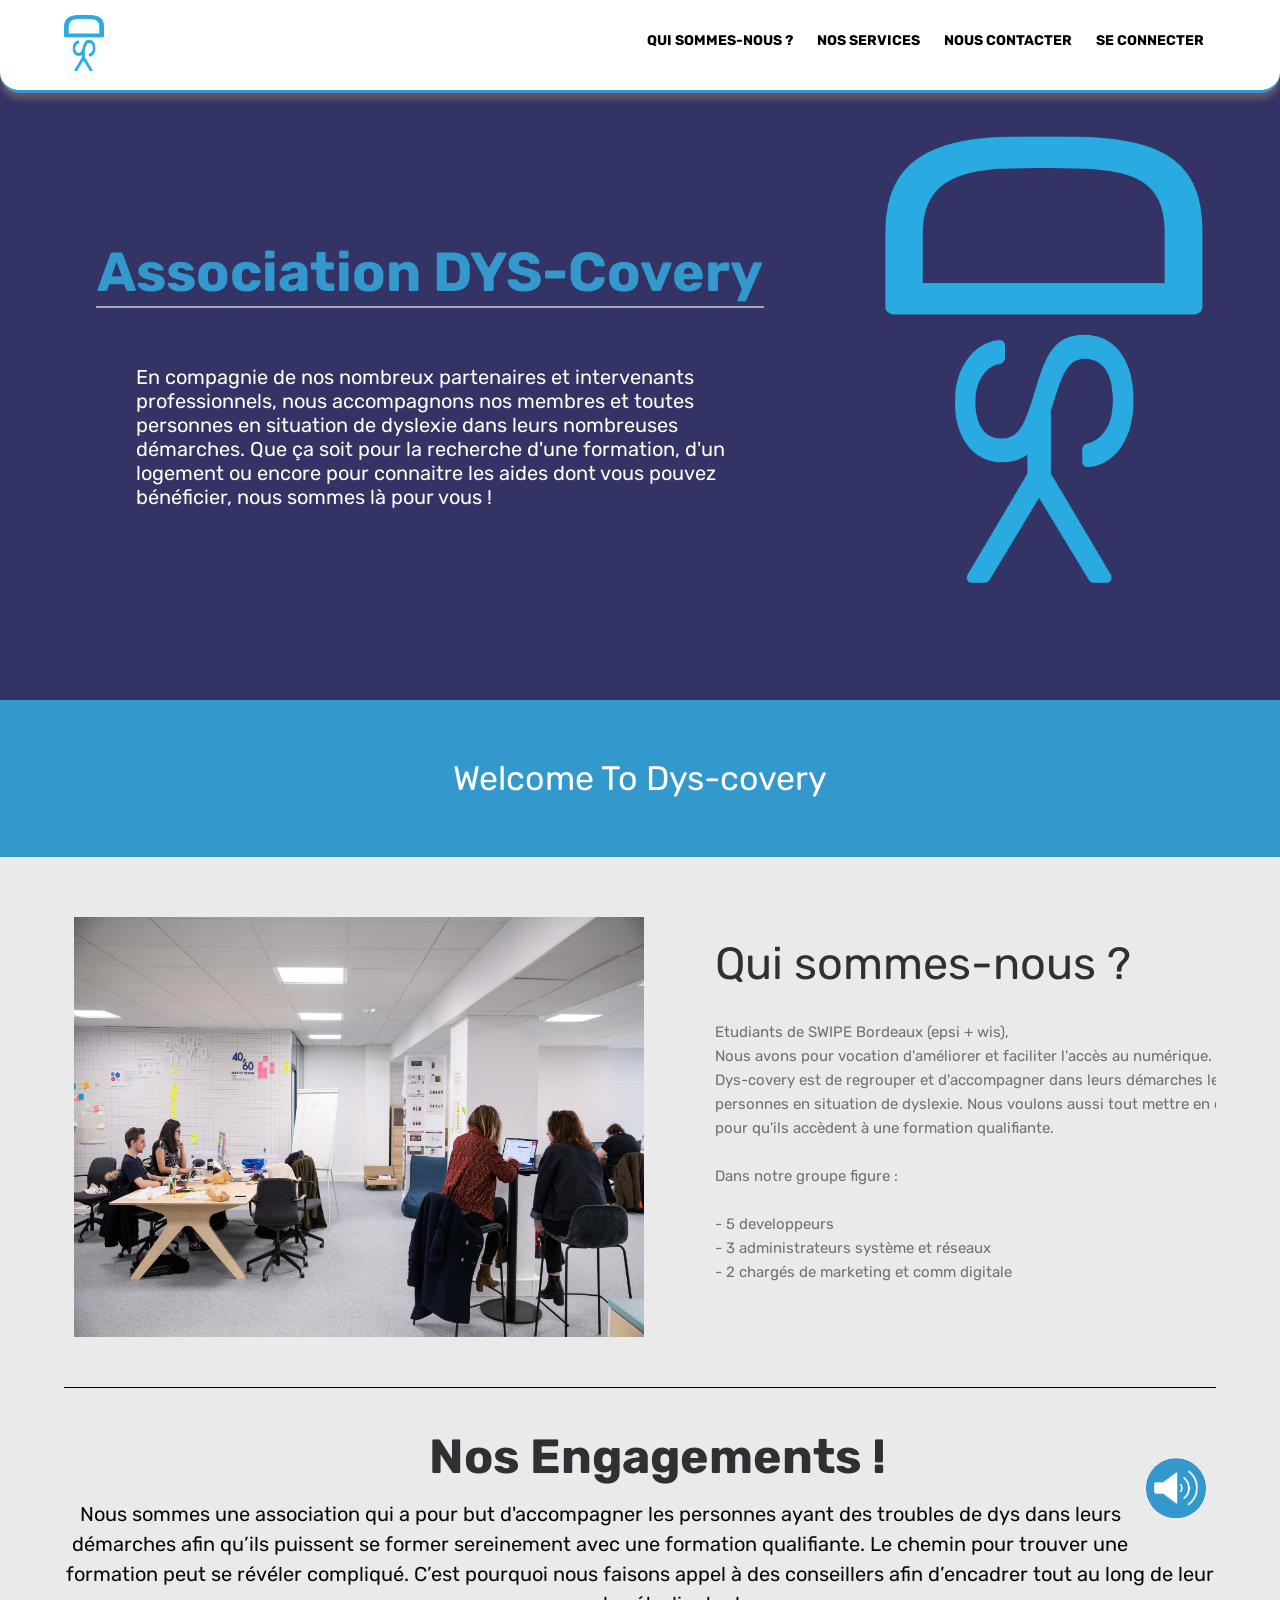
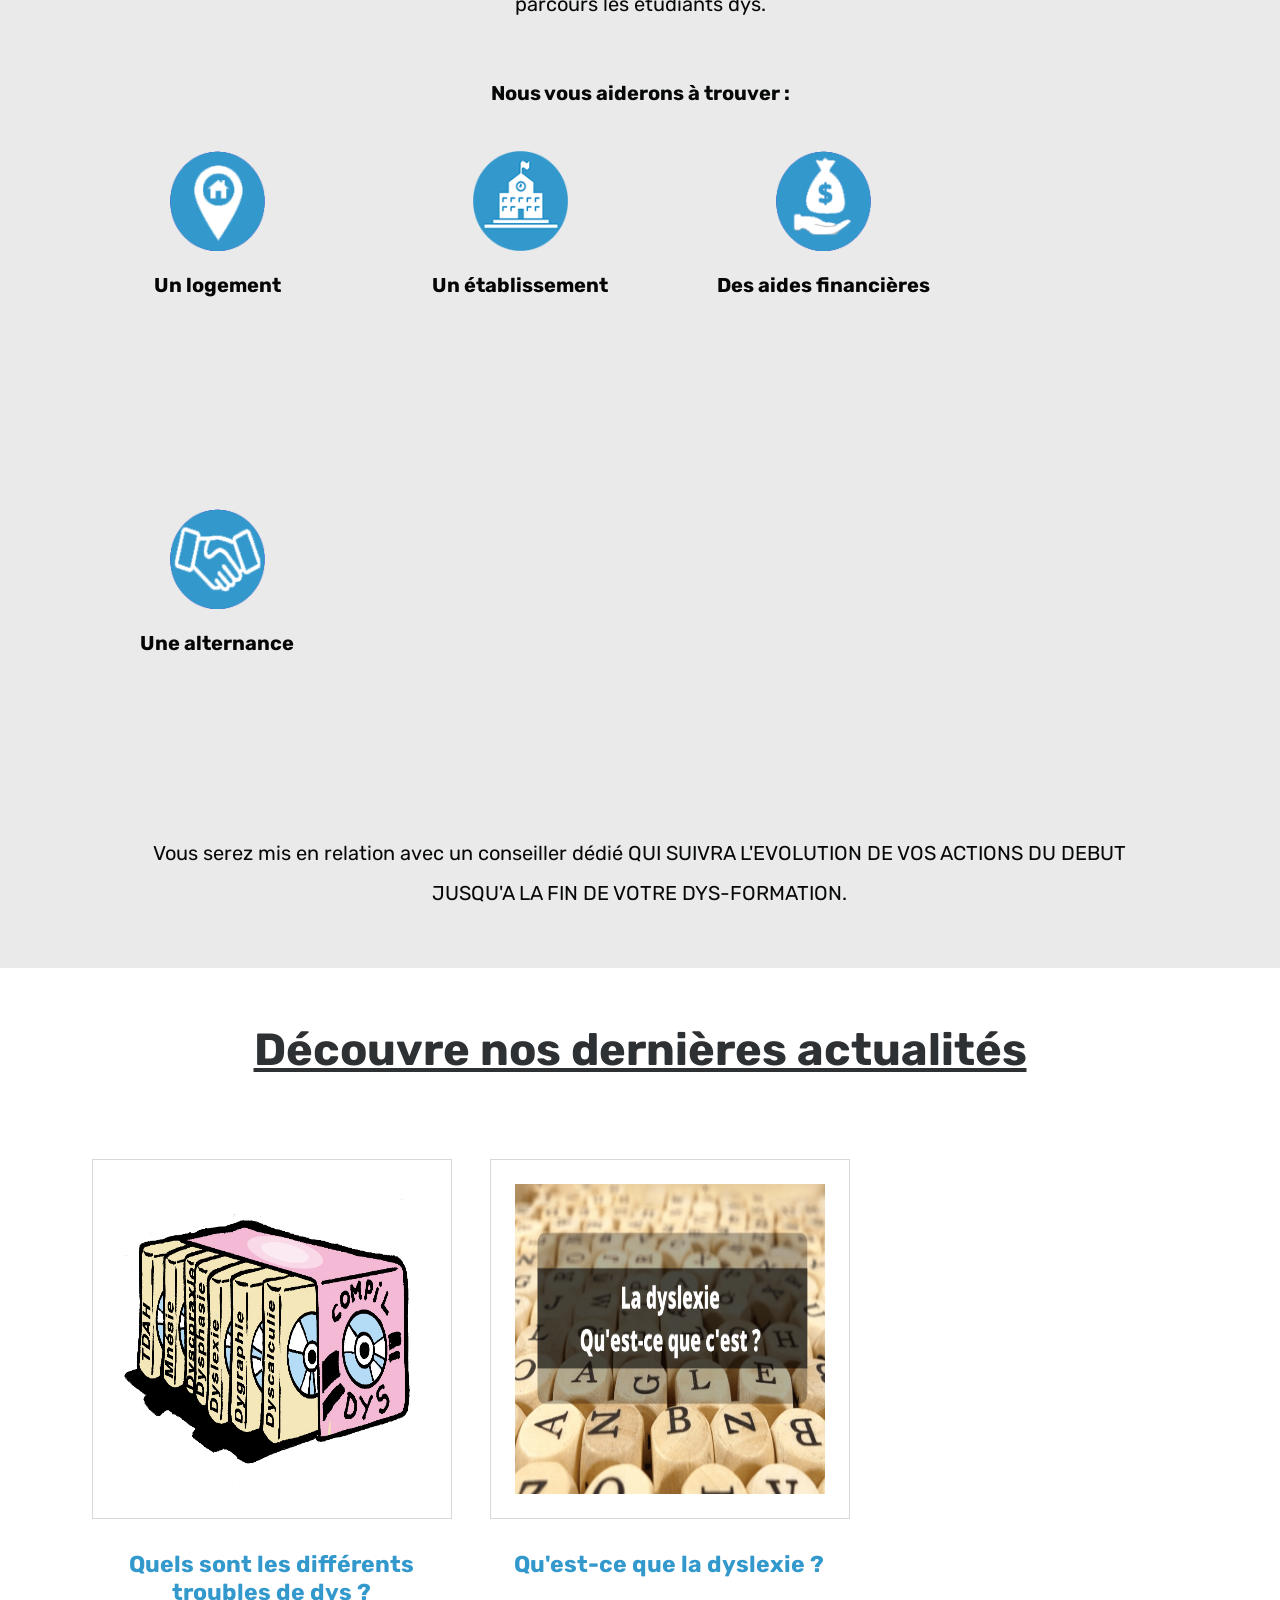
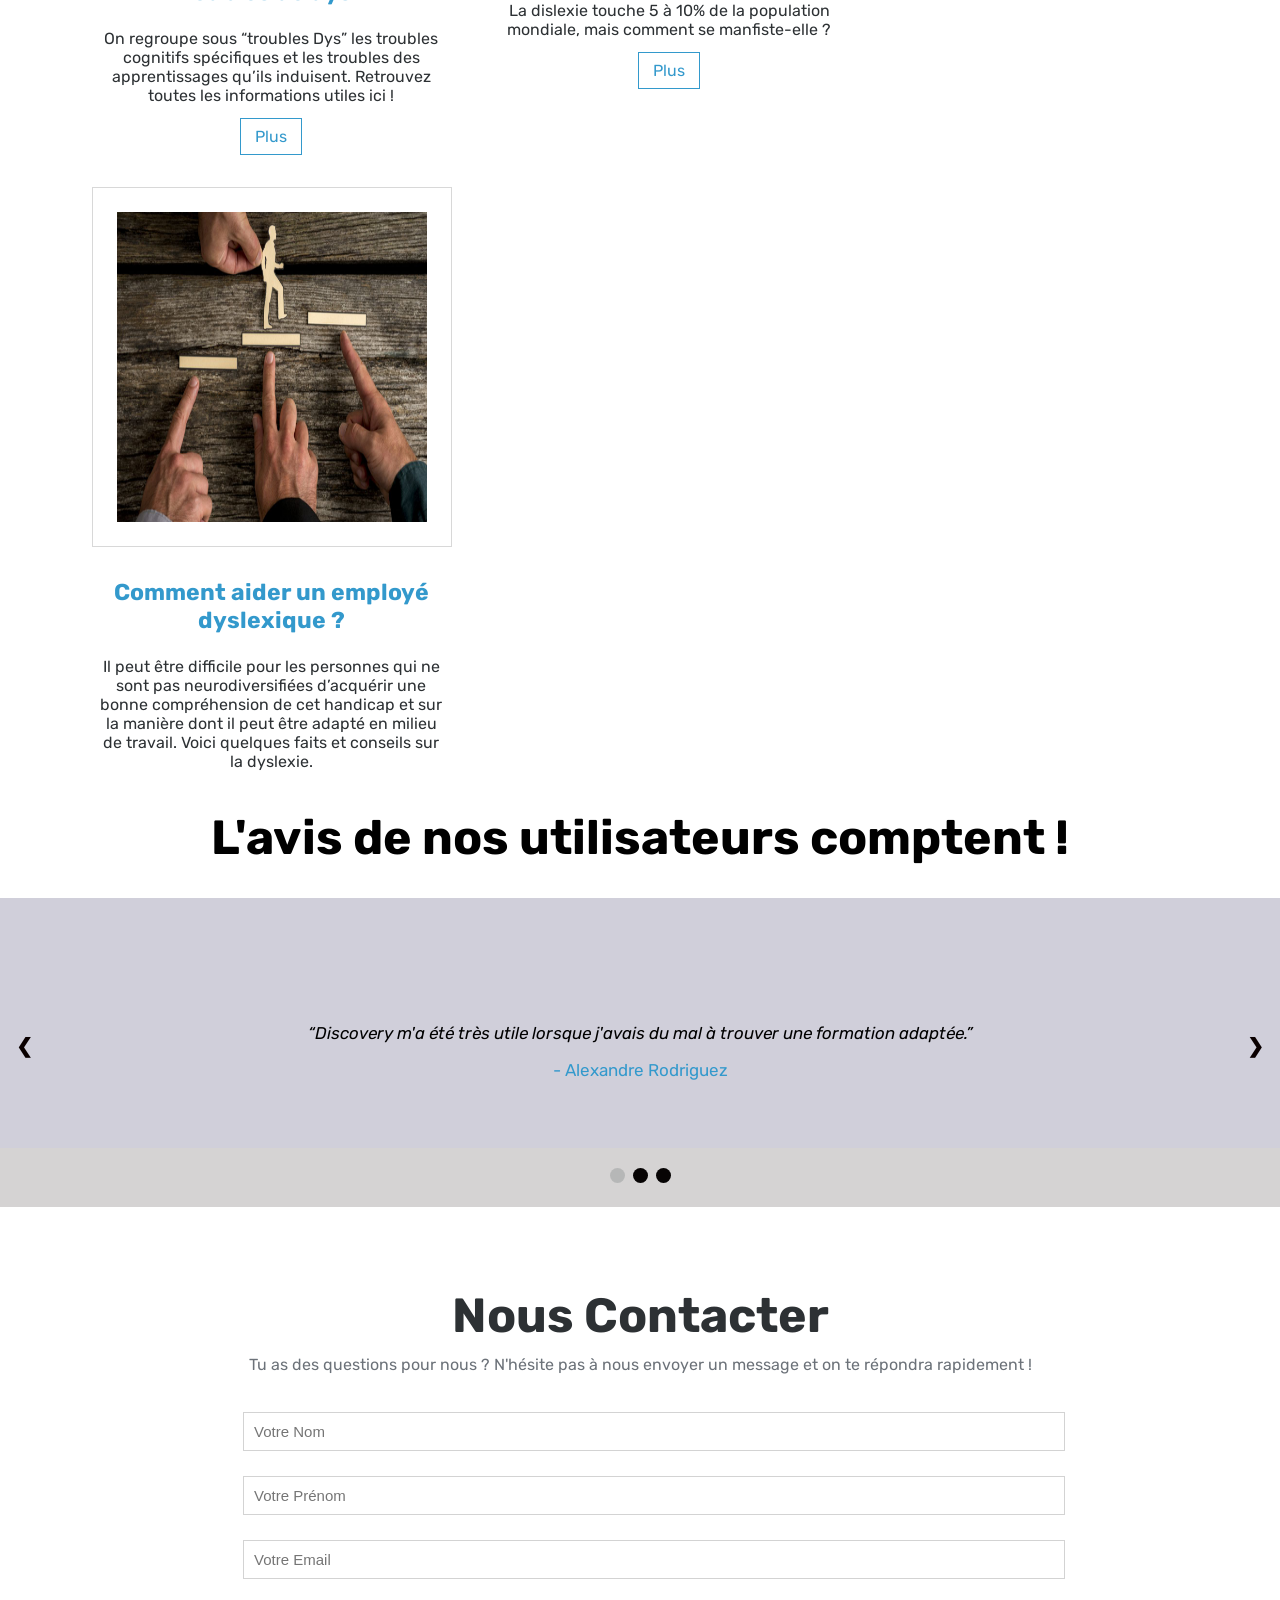
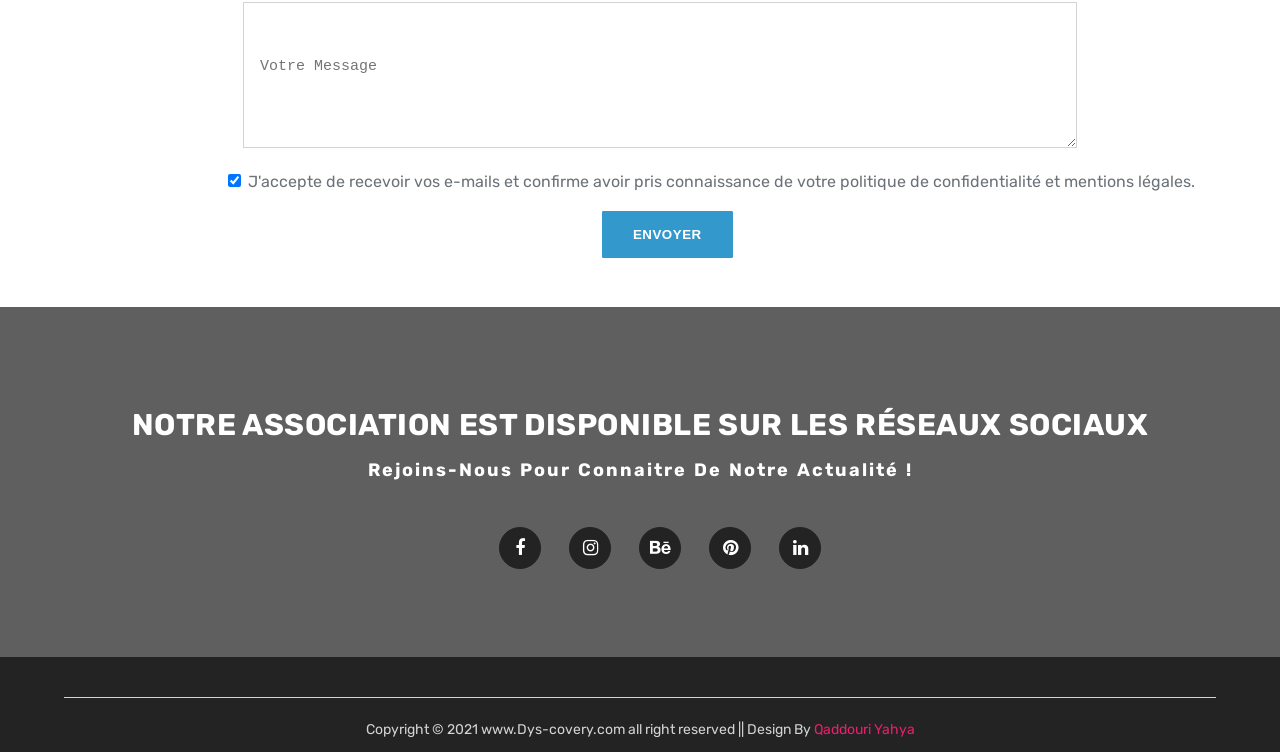
==== commit 474143dc: "Traduction" ====
--- a/index.html
+++ b/index.html
@@ -1,5 +1,6 @@
 <!DOCTYPE html>
 <html lang="en-US" dir="ltr">
+
 <head>
 	<meta charset="utf-8">
 	<meta name="viewport" content="device=width-device">
@@ -8,43 +9,50 @@
 	<meta name="author" content="Yahya Qaddouri, Programmer and Developer">
 	<title>Dys-cover</title>
 	<link rel="stylesheet" type="text/css" href="Dyscovery.css">
-	<link href="https://fonts.googleapis.com/css2?family=Rubik:ital,wght@0,300;0,400;0,500;0,600;0,700;0,800;0,900;1,300;1,400;1,500;1,600;1,700;1,800;1,900&display=swap" rel="stylesheet">
+	<link
+		href="https://fonts.googleapis.com/css2?family=Rubik:ital,wght@0,300;0,400;0,500;0,600;0,700;0,800;0,900;1,300;1,400;1,500;1,600;1,700;1,800;1,900&display=swap"
+		rel="stylesheet">
 	<script type="text/javascript" src="index.js"></script>
 </head>
+
 <body>
 	<section id="banner">
 		<header>
 			<div id=ancre-tete class="shape">
 				<a href="index.html">
-				<div class="logo">
-					<img src="Images/logo1.png"></a>
-				</div>
-				<nav>
-					<ul>
-						<li><a href="#ancre-quisommesnous">Qui sommes Nous?</a></li>
-						<li><a href="#">Nos Services</a>
-							<ul class="nav-has-dropdown">
-							  <li><a href="Formation.html">Formation</a></li>
-							  <li><a href="Logement.html">Logement</a></li>
-							  <li><a href="Aide.html">Aide Financières</a></li>
-							</ul>
-						  </li> 
-						<!--<li><a href="#">Contacts</a></li>-->
-						<li><a href="#ancre-contact">Nous Contacter</a></li>
-						<li><a href="signin.php">Sign In</a></li>
-					</ul>
-				</nav>
+					<div class="logo">
+						<img src="Images/logo1.png">
+				</a>
+			</div>
+			<nav>
+				<ul>
+					<li><a href="#ancre-quisommesnous">Qui sommes-nous ?</a></li>
+					<li><a href="#">Nos Services</a>
+						<ul class="nav-has-dropdown">
+							<li><a href="Formation.html">Formation</a></li>
+							<li><a href="Logement.html">Logement</a></li>
+							<li><a href="Aide.html">Aide Financières</a></li>
+						</ul>
+					</li>
+					<!--<li><a href="#">Contacts</a></li>-->
+					<li><a href="#ancre-contact">Nous Contacter</a></li>
+					<li><a href="signin.php">Se connecter</a></li>
+				</ul>
+			</nav>
 			</div>
 		</header>
 
-		
+
 		<div class="shape">
 			<div class="content">
 				<!-- <span id="Quote1"><q>Clothes mean nothing until someone lives in them</q></span>
 				<br>-->
 				<span id="Quote2">Association DYS-Covery</span>
 				<p>
-					En compagnie de nos nombreux partenaires et intervenons proffésionnel , nous accompagnons nos membres et toutes personne en situation de dyslexie dans leurs nombreux démarche proféssionel que ça soit la recherche d'une formation , des aides financières , l'amélioration de leurs cas etc...</p> <!-- <span id="desk">2019 Collection</span> -->
+					En compagnie de nos nombreux partenaires et intervenants professionnels, nous accompagnons nos
+					membres et toutes personnes en situation de dyslexie dans leurs nombreuses démarches. Que ça soit
+					pour la recherche d'une formation, d'un logement ou encore pour connaitre les aides dont vous pouvez
+					bénéficier, nous sommes là pour vous !</p> <!-- <span id="desk">2019 Collection</span> -->
 
 				<!--<form>
 					<input class="searchinp" type="search" placeholder="What are you looking for?">
@@ -68,18 +76,21 @@
 					<img src="Images/quisommesnous.jpg">
 				</div>
 				<div class="right">
-					<h1>Qui somme-nous ?</h1>
+					<h1>Qui sommes-nous ?</h1>
 					<p>Etudiants de SWIPE Bordeaux (epsi + wis),<br>
-					Nous avons pour vocation d'améliorer et faciliter l'accès au numérique.
-					L'idée de Dys-covery est de regrouper et d'accompagner dans toutes les démarches à mettre en oeuvre pour accéder et obtenir une formation qualifiante.
-					<br>
-					<br>
-					Dans notre groupe figure :</br>
-					<br>
-                     - 5 developpeurs<br>
-                     - 3 administrateurs système et réseaux<br>
-                     - 2 chargés de marketing et comm digitale</p>
-					 <br>
+						Nous avons pour vocation d'améliorer et faciliter l'accès au numérique.
+						L'idée de Dys-covery est de regrouper et d'accompagner dans leurs démarches les personnes en
+						situation de dyslexie. Nous voulons aussi tout mettre en oeuvre pour qu'ils accèdent à une
+						formation qualifiante.
+						<br>
+						<br>
+						Dans notre groupe figure :</br>
+						<br>
+						- 5 developpeurs<br>
+						- 3 administrateurs système et réseaux<br>
+						- 2 chargés de marketing et comm digitale
+					</p>
+					<br>
 					<!--<a href="#">La Team ! </a>-->
 				</div>
 			</article>
@@ -117,25 +128,27 @@
 
 	<section id="Team">
 		<div class="shape">
-		<div class="section-header">
-		<div class="Audio">				
-			<audio id="son" src="ressources_site/speech.wav"></audio>
-            <img id="image" width="60px" src="ressources_site/picto/picto_audio.png" />
-          <script>
-            var son = document.getElementById('son'),
-               image = document.getElementById('image');
-               image.onclick = function(){
-               son.play();
-               }
-           </script>
-		</div>
+			<div class="section-header">
+				<div class="Audio">
+					<audio id="son" src="ressources_site/speech.wav"></audio>
+					<img id="image" width="60px" src="ressources_site/picto/picto_audio.png" />
+					<script>
+						var son = document.getElementById('son'),
+							image = document.getElementById('image');
+						image.onclick = function () {
+							son.play();
+						}
+					</script>
+				</div>
 				<h1>Nos Engagements !</h1>
-				<p>Nous sommes une association qui a pour but d'accompagner les personnes ayant des troubles de dys dans leurs démarches afin d'obtenir une formation qualifiante.
-					Sachant que le chemin pour trouver une formation est difficile, nous intervenons tout au long du parcours de l'étudiant dys.</p>
-			    </br>
-				<p ><strong>Nous vous aiderons à trouver :</strong></p>
-		</div>
-			<div class="Meet" >
+				<p>Nous sommes une association qui a pour but d'accompagner les personnes ayant des troubles de dys dans
+					leurs démarches afin qu’ils puissent se former sereinement avec une formation qualifiante.
+					Le chemin pour trouver une formation peut se révéler compliqué. C’est pourquoi nous faisons appel à
+					des conseillers afin d’encadrer tout au long de leur parcours les étudiants dys.</p>
+				</br>
+				<p><strong>Nous vous aiderons à trouver :</strong></p>
+			</div>
+			<div class="Meet">
 				<div class="Person">
 					<img src="ressources_site/picto/picto_logement.png">
 					<div class="Person-Content">
@@ -143,7 +156,7 @@
 					</div>
 				</div>
 			</div>
-			<div class="Meet" >
+			<div class="Meet">
 				<div class="Person">
 					<img src="ressources_site/picto/picto_school.png">
 					<div class="Person-Content">
@@ -151,7 +164,7 @@
 					</div>
 				</div>
 			</div>
-			<div class="Meet" >
+			<div class="Meet">
 				<div class="Person">
 					<img src="ressources_site/picto/picto_moula.png">
 					<div class="Person-Content">
@@ -159,7 +172,7 @@
 					</div>
 				</div>
 			</div>
-			<div class="Meet" >
+			<div class="Meet">
 				<div class="Person">
 					<img src="ressources_site/picto/picto_alternance.png">
 					<div class="Person-Content">
@@ -167,12 +180,13 @@
 					</div>
 				</div>
 			</div>
-	<div class="shape">	
-		<div class="section-header"  >
-			<p class="tonton">Vous serez mis en relation avec un conseiller dédié QUI SUIVRA L'EVOLUTION DE VOS ACTIONS DU DEBUT JUSQU'A LA FIN DE VOTRE DYS-FORMATION.</p>
-		</div>
-	</div>
-	</div>
+			<div class="shape">
+				<div class="section-header">
+					<p class="tonton">Vous serez mis en relation avec un conseiller dédié QUI SUIVRA L'EVOLUTION DE VOS
+						ACTIONS DU DEBUT JUSQU'A LA FIN DE VOTRE DYS-FORMATION.</p>
+				</div>
+			</div>
+		</div>
 	</section>
 
 	<section id="Design">
@@ -180,13 +194,14 @@
 			<article id="Thrends">
 				<h1><u>Découvre nos dernières actualités</u></h1>
 				<!--<p>Lorem ipsum dolor sit amet, consectetur adipiscing elit. Praesent eget risus vitae massa<br>semper aliquam quis mattis quam.</p>-->
-				
+
 				<div class="box">
 					<img class="middle" src="blog/article 2/TroublesDeDys.jpg">
 					<div class="titles">
 						<h3>Quels sont les différents troubles de dys ?</h3>
-						<p>On regroupe sous “troubles Dys” les troubles cognitifs spécifiques et les troubles des apprentissages qu’ils induisent. Retrouvez toutes les informations utiles ici !</p>
-						<a href="https://www.ffdys.com/troubles-dys" target="_blank">More</a>
+						<p>On regroupe sous “troubles Dys” les troubles cognitifs spécifiques et les troubles des
+							apprentissages qu’ils induisent. Retrouvez toutes les informations utiles ici !</p>
+						<a href="https://www.ffdys.com/troubles-dys" target="_blank">Plus</a>
 					</div>
 				</div>
 				<div class="box">
@@ -194,56 +209,60 @@
 					<div class="titles">
 						<h3>Qu'est-ce que la dyslexie ?</h3>
 						<p>La dislexie touche 5 à 10% de la population mondiale, mais comment se manfiste-elle ?</p>
-						<a href="https://dysmoi.fr/la-dyslexie-qu-est-ce-que-c-est/" target="_blank">More</a>
+						<a href="https://dysmoi.fr/la-dyslexie-qu-est-ce-que-c-est/" target="_blank">Plus</a>
 					</div>
 				</div>
 				<div class="box">
 					<img class="middle" src="blog/article 3/aide_emploi.jpg">
 					<div class="titles">
 						<h3>Comment aider un employé dyslexique ?</h3>
-						<p>Il peut être difficile pour les personnes qui ne sont pas neurodiversifiées d’acquérir une bonne compréhension de cet handicap et sur la manière dont il peut être adapté en milieu de travail. Voici quelques faits et conseils sur la dyslexie.</p>
-						<a href="https://www.kellyservices.ca/ca/services-aux-entreprises/centre-de-ressources-pour-les-entreprises/gestion-des-employes/comment-aider-un-employe-dyslexique/" target="_blank">More</a>
+						<p>Il peut être difficile pour les personnes qui ne sont pas neurodiversifiées d’acquérir une
+							bonne compréhension de cet handicap et sur la manière dont il peut être adapté en milieu de
+							travail. Voici quelques faits et conseils sur la dyslexie.</p>
+						<a href="https://www.kellyservices.ca/ca/services-aux-entreprises/centre-de-ressources-pour-les-entreprises/gestion-des-employes/comment-aider-un-employe-dyslexique/"
+							target="_blank">Plus</a>
 					</div>
 				</div>
 			</article>
 		</div>
 	</section>
-	<h1 class="yaya">L'avis de nos utilisateurs compte!</h1>
-<section class="slideshow-container">
-	<div class="mySlides" onload="currentSlide(1)">
-	  <q>Discovery m'a été très utile lorsque j'avais du mal à trouver une formation adaptée.</q>
-	  <p class="author">- John Keats</p>
+	<h1 class="yaya">L'avis de nos utilisateurs comptent !</h1>
+	<section class="slideshow-container">
+		<div class="mySlides" onload="currentSlide(1)">
+			<q>Discovery m'a été très utile lorsque j'avais du mal à trouver une formation adaptée.</q>
+			<p class="author">- Alexandre Rodriguez</p>
+		</div>
+
+		<div class="mySlides">
+			<q>Un accompagnement et des conseillers au top !</q>
+			<p class="author">- Pierre Dumont</p>
+		</div>
+
+		<div class="mySlides">
+			<q>On y retrouve vraiment toute l'aide nécessaire, merci beaucoup !</q>
+			<p class="author">- Thomas Maxime</p>
+		</div>
+
+		<!-- Next/prev buttons -->
+		<a class="prev" onclick="plusSlides(-1)">&#10094;</a>
+		<a class="next" onclick="plusSlides(1)">&#10095;</a>
+	</section>
+
+	<!-- Dots/bullets/indicators -->
+	<div class="dot-container">
+		<span class="dot" onclick="currentSlide(1)"></span>
+		<span class="dot" onclick="currentSlide(2)"></span>
+		<span class="dot" onclick="currentSlide(3)"></span>
 	</div>
-  
-	<div class="mySlides">
-	  <q>Un accompagnement et des conseillers au top !</q>
-	  <p class="author">- Pierre Dumont</p>
 	</div>
-  
-	<div class="mySlides">
-	  <q>On y retrouve vraiment toute l'aide nécessaire, merci beaucoup !</q>
-	  <p class="author">- Thomas maxime</p>
-	</div>
-  
-	<!-- Next/prev buttons -->
-	<a class="prev" onclick="plusSlides(-1)">&#10094;</a>
-	<a class="next" onclick="plusSlides(1)">&#10095;</a>
-   </section>
-  
-     <!-- Dots/bullets/indicators -->
-     <div class="dot-container">
-	  <span class="dot"  onclick="currentSlide(1)"></span>
-	  <span class="dot" onclick="currentSlide(2)"></span>
- 	  <span class="dot" onclick="currentSlide(3)"></span>
-     </div>
-  </div>
-</section>
+	</section>
 
 	<section id="Contact">
 		<div id="ancre-contact" class="shape">
 			<div class="contact-header">
-				<h1 >Nous Contacter</h1>
-				<p>Tu as des questions pour nous ? N'hésite pas à nous envoyer un message, et on te répondra rapidement.</p>
+				<h1>Nous Contacter</h1>
+				<p>Tu as des questions pour nous ? N'hésite pas à nous envoyer un message et on te répondra rapidement !
+				</p>
 			</div>
 			<div class="Form">
 				<form>
@@ -259,13 +278,13 @@
 					<div class="inp">
 						<textarea type="text" spellcheck="true" placeholder="Votre Message" required=""></textarea>
 					</div>
-				</br>
+					</br>
 					<div class="popo">
-						<input type="checkbox" id="Newsle" name="newsletter"
-							   checked>
-						<label for="Newsle">J'accepte de recevoir vos e-mails et confirme avoir pris connaissance de votre politique de confidentialité et mentions légales.
+						<input type="checkbox" id="Newsle" name="newsletter" checked>
+						<label for="Newsle">J'accepte de recevoir vos e-mails et confirme avoir pris connaissance de
+							votre politique de confidentialité et mentions légales.
 						</label>
-					  </div>
+					</div>
 					<div class="btn">
 						<input type="submit" value="Envoyer">
 					</div>
@@ -278,7 +297,7 @@
 		<div class="shape">
 			<div class="upgrade-content">
 				<h1>Notre association est disponible sur les réseaux sociaux</h1>
-				<p>Join us to stay updated ! </p>
+				<p>Rejoins-nous pour connaitre de notre actualité ! </p>
 				<!--<a class="anchor" href="#">details</a>-->
 
 				<ul>
@@ -295,12 +314,13 @@
 			</div>
 		</div>
 	</section>
-	
+
 	<footer>
 		<div class="shape">
 			<div class="flex">
 			</div>
-			<p>Copyright &copy; 2019 www.Dys-covery.com all right reserved || Design By <span style="color: #e81f6b;">Qaddouri Yahya</span></p>
+			<p>Copyright &copy; 2021 www.Dys-covery.com all right reserved || Design By <span
+					style="color: #e81f6b;">Qaddouri Yahya</span></p>
 		</div>
 	</footer>
 </body>
--- a/Dyscovery.css
+++ b/Dyscovery.css
@@ -589,7 +589,7 @@
 }
 #Design #Thrends
 {
-	min-height: 700px;
+	min-height: 800px;
 	background: #ffffff;
 }
 #Design #Thrends h1
@@ -969,6 +969,7 @@
 	font-size: 48px;
 	color: #2d3134;
 	margin-bottom: -6px;
+	margin-left:10%;
 }
 #Team .shape .section-header p
 {
@@ -1575,6 +1576,7 @@
 	/*border-bottom: 2px solid #08070a;*/
 	padding-top: 10px;
 	padding-left: 15px;
+	margin-bottom: 10%;
 }
 
 #Formationliste #Thrends p
@@ -1587,9 +1589,9 @@
 {
 	float: left;
 	margin-left: 18px;
-	margin-top: 28px;
+	margin-top: 5px;
 	width: 380px;
-	height: 600px;
+	height: 400px;
 	background: none;
 }
 #Formationliste #Thrends .box .middle
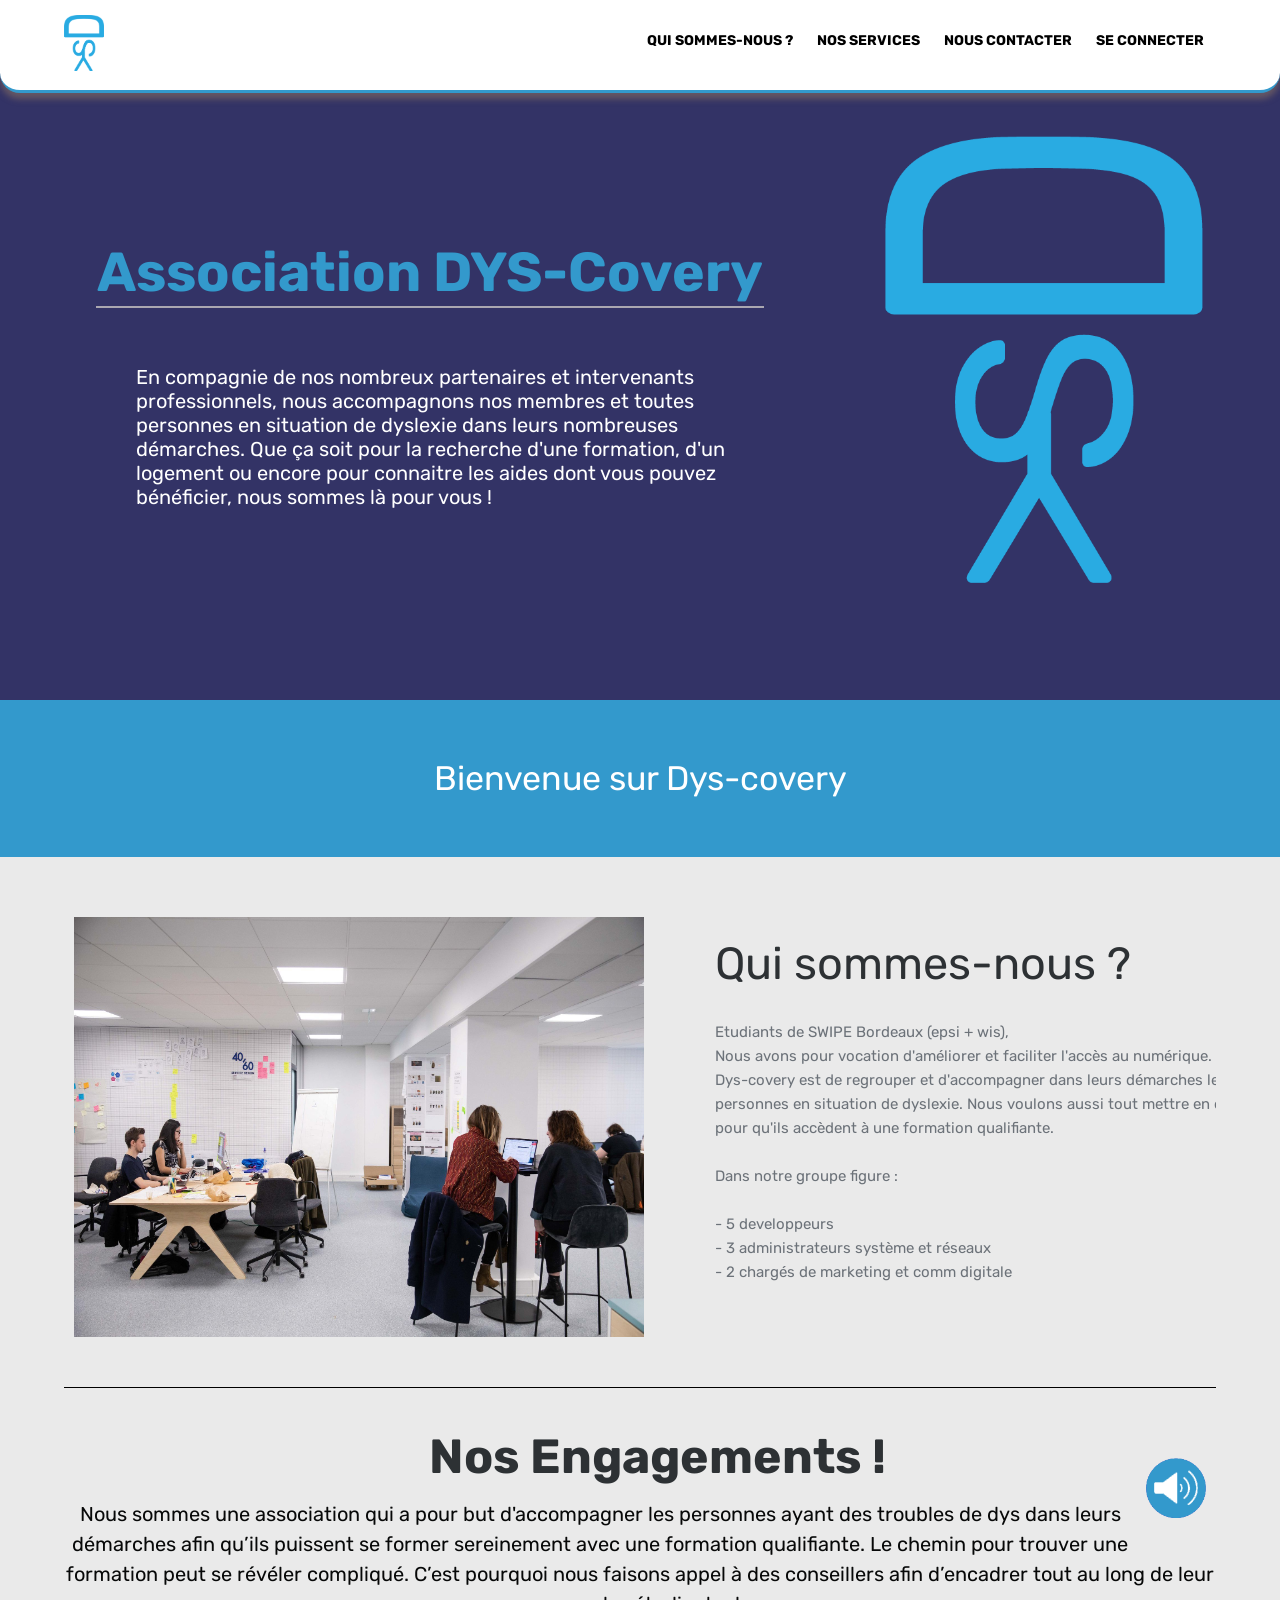
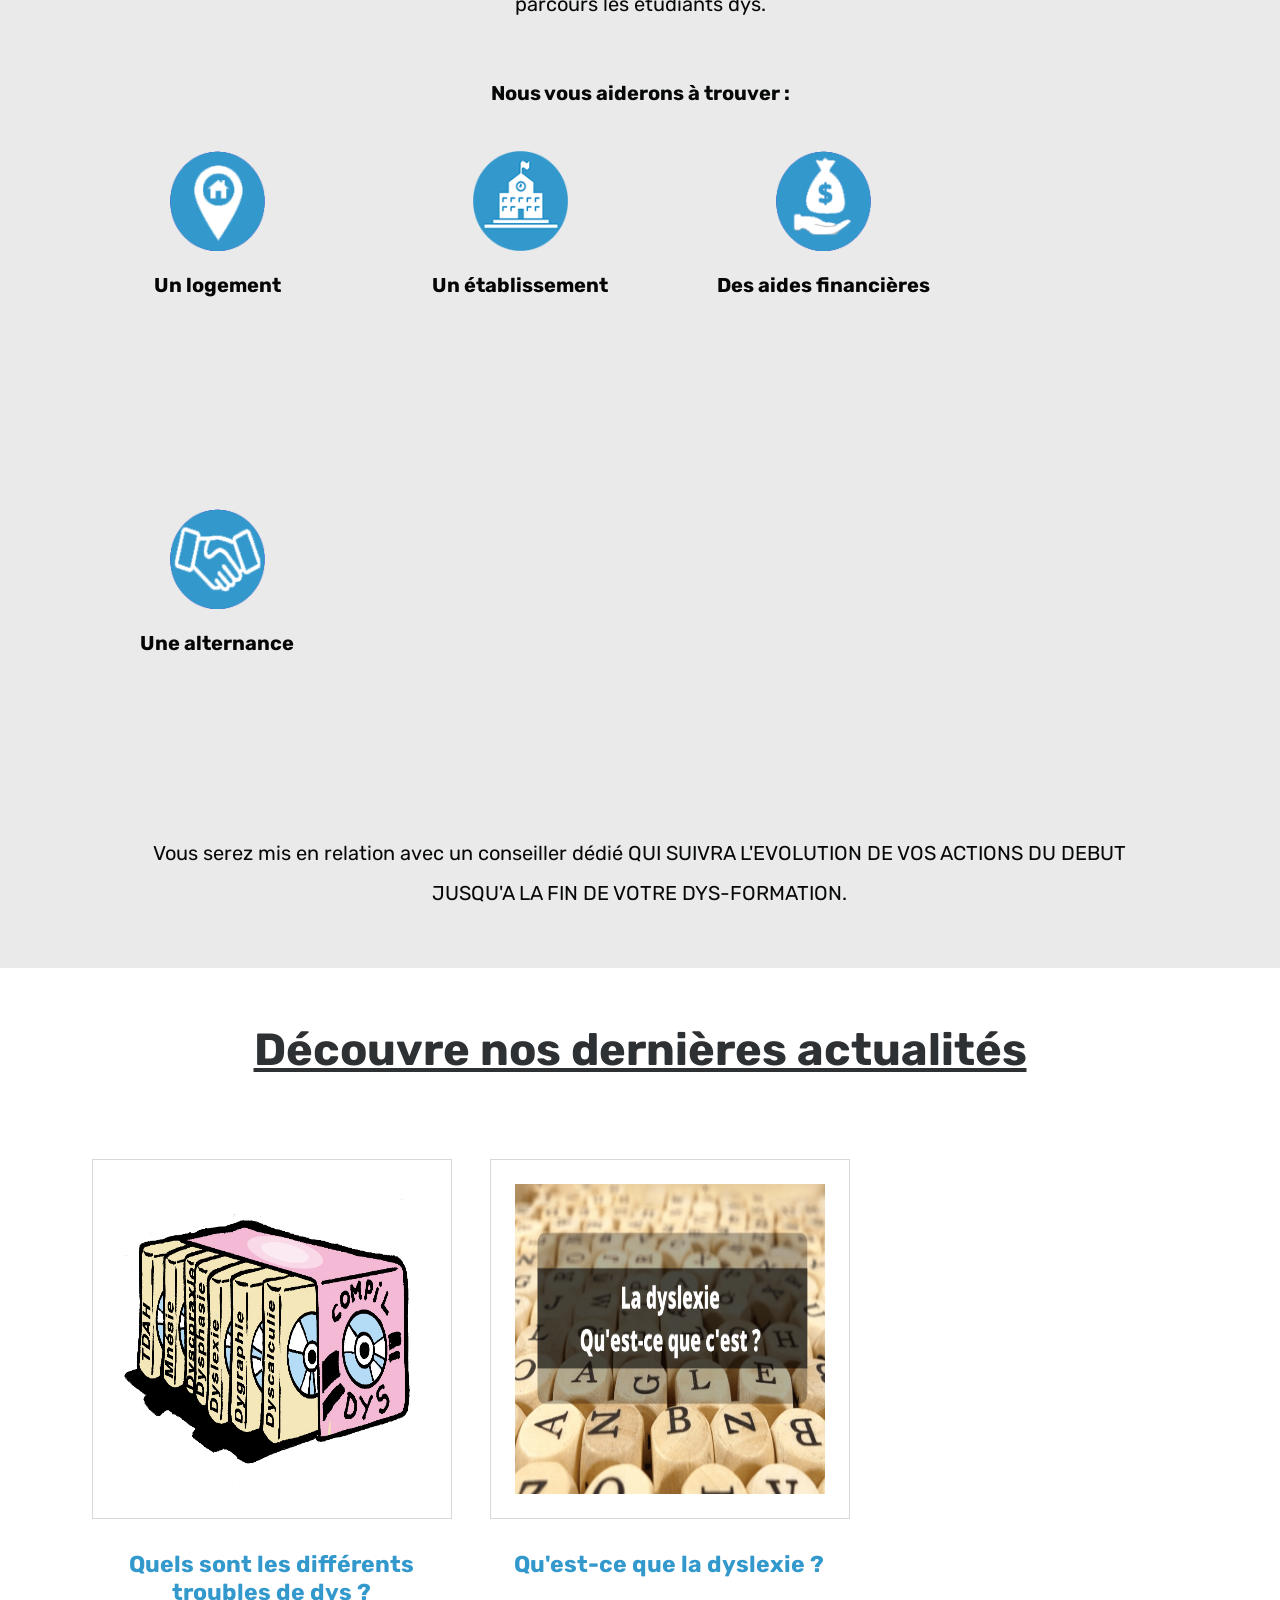
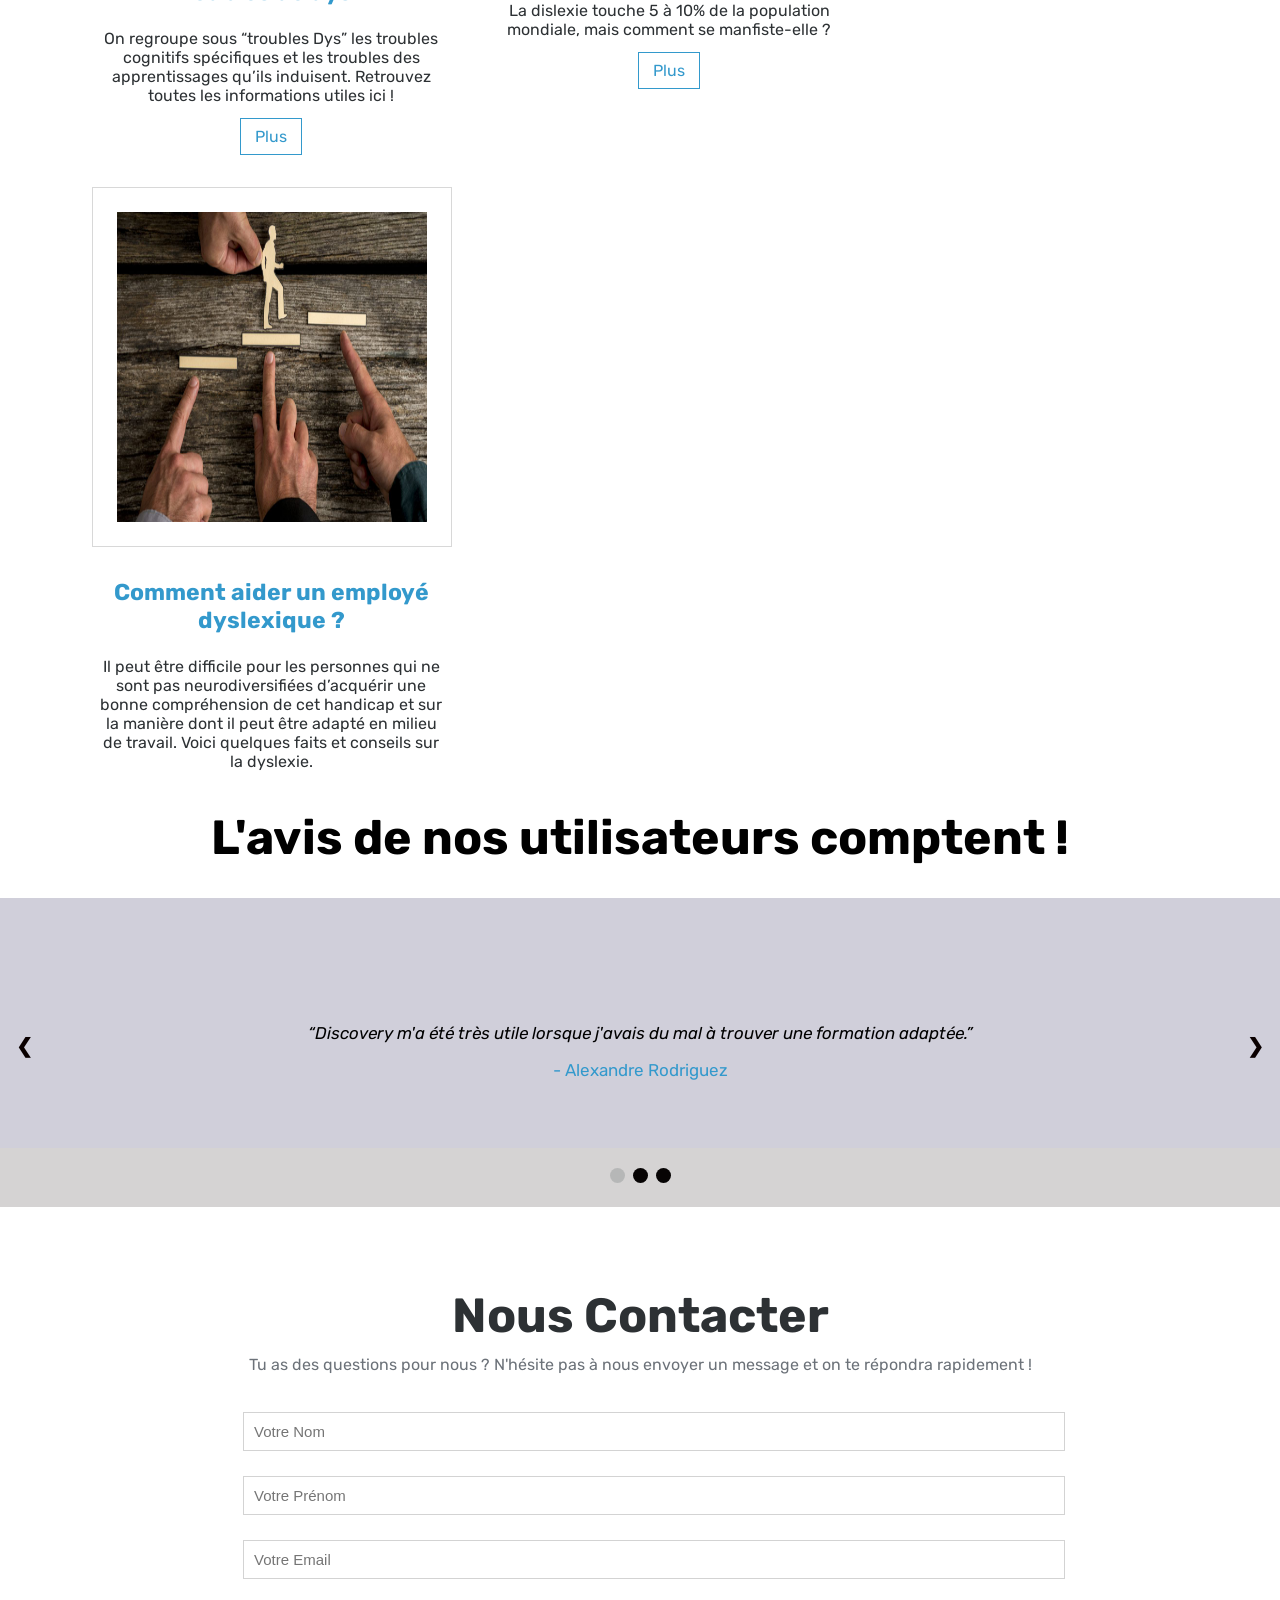
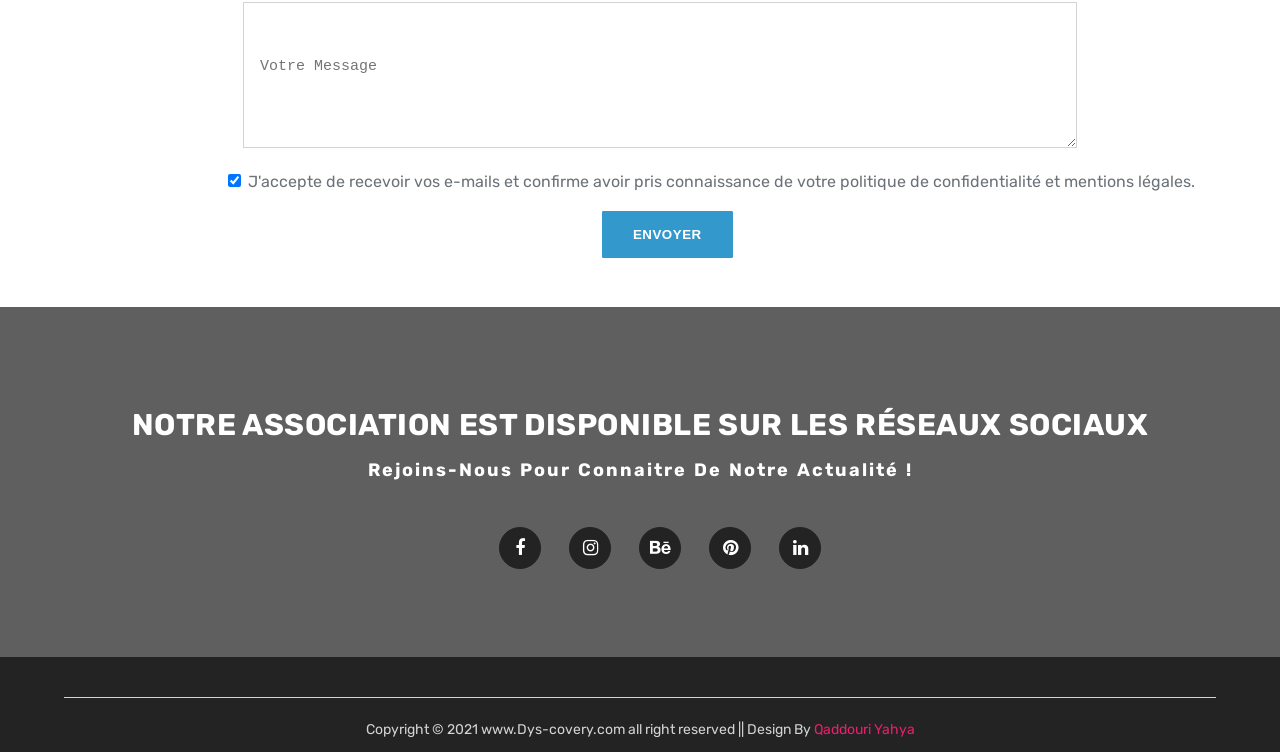
==== commit e2876abf: "Pagehead_Icon" ====
--- a/index.html
+++ b/index.html
@@ -8,6 +8,7 @@
 	<meta name="keyword" content="Wev Development, Web Design">
 	<meta name="author" content="Yahya Qaddouri, Programmer and Developer">
 	<title>Dys-cover</title>
+	<link rel="icon" type="image/png" href="Images/logo1.png" />
 	<link rel="stylesheet" type="text/css" href="Dyscovery.css">
 	<link
 		href="https://fonts.googleapis.com/css2?family=Rubik:ital,wght@0,300;0,400;0,500;0,600;0,700;0,800;0,900;1,300;1,400;1,500;1,600;1,700;1,800;1,900&display=swap"
@@ -29,8 +30,8 @@
 					<li><a href="#ancre-quisommesnous">Qui sommes-nous ?</a></li>
 					<li><a href="#">Nos Services</a>
 						<ul class="nav-has-dropdown">
-							<li><a href="Formation.html">Formation</a></li>
-							<li><a href="Logement.html">Logement</a></li>
+							<li><a href="Formation.php">Formation</a></li>
+							<li><a href="Logement.php">Logement</a></li>
 							<li><a href="Aide.html">Aide Financières</a></li>
 						</ul>
 					</li>
@@ -64,7 +65,7 @@
 
 	<section id="texts">
 		<div class="shape">
-			<h1>Welcome To Dys-covery</h1>
+			<h1>Bienvenue sur Dys-covery</h1>
 			<!--<span id="p">Lorem ipsum dolor sit amet, consectetur adipiscing elit. Duis eu libero scelerisque ligula sagittis faucibus eget quis lacus.Lorem ipsum dolor sit amet, consectetur adipiscing elit.Lorem ipsum dolor sit amet, consectetur adipiscing elit.</span>-->
 		</div>
 	</section>
--- a/Dyscovery.css
+++ b/Dyscovery.css
@@ -1840,3 +1840,52 @@
   #chatboxlist .msgln b.user-name-left {
     background: #3399CC;
   }
+
+  .flex {
+	width: 100%;
+	display: flex;
+	flex-wrap: wrap;
+}
+
+  .cardFormation {
+	  border:solid #3399CC 4px;
+	  padding: 10px;
+	  border-radius: 20px;
+	  color: #232323;
+	  width: 20%;
+	  margin-top: 10px;
+	  margin-bottom: 10px;
+	  margin-left: 5px;
+	  margin-right: 5px;
+  }
+
+  .cardFormation:hover {box-shadow: 0 0 20px black; transition: 400ms;}
+
+
+  header .user img {
+	width: 60px;
+	margin-top: -14px;
+  }
+
+  .username {
+	color:#3399CC;
+  }
+  #chatboxlist #usermsg {
+    flex: 1;
+    border-radius: 4px;
+    border: 1px solid black /*#ff9800*/;
+  }
+
+  #chatboxlist .msgln b.user-name, .msgln b.user-name-left {
+    font-weight: bold;
+    background: #546e7a;
+    color: white;
+    padding: 2px 4px;
+    font-size: 90%;
+    border-radius: 4px;
+    margin: 0 5px 0 0;
+  }
+
+  #chatboxlist .msgln b.user-name-left {
+    background: #3399CC;
+  }
